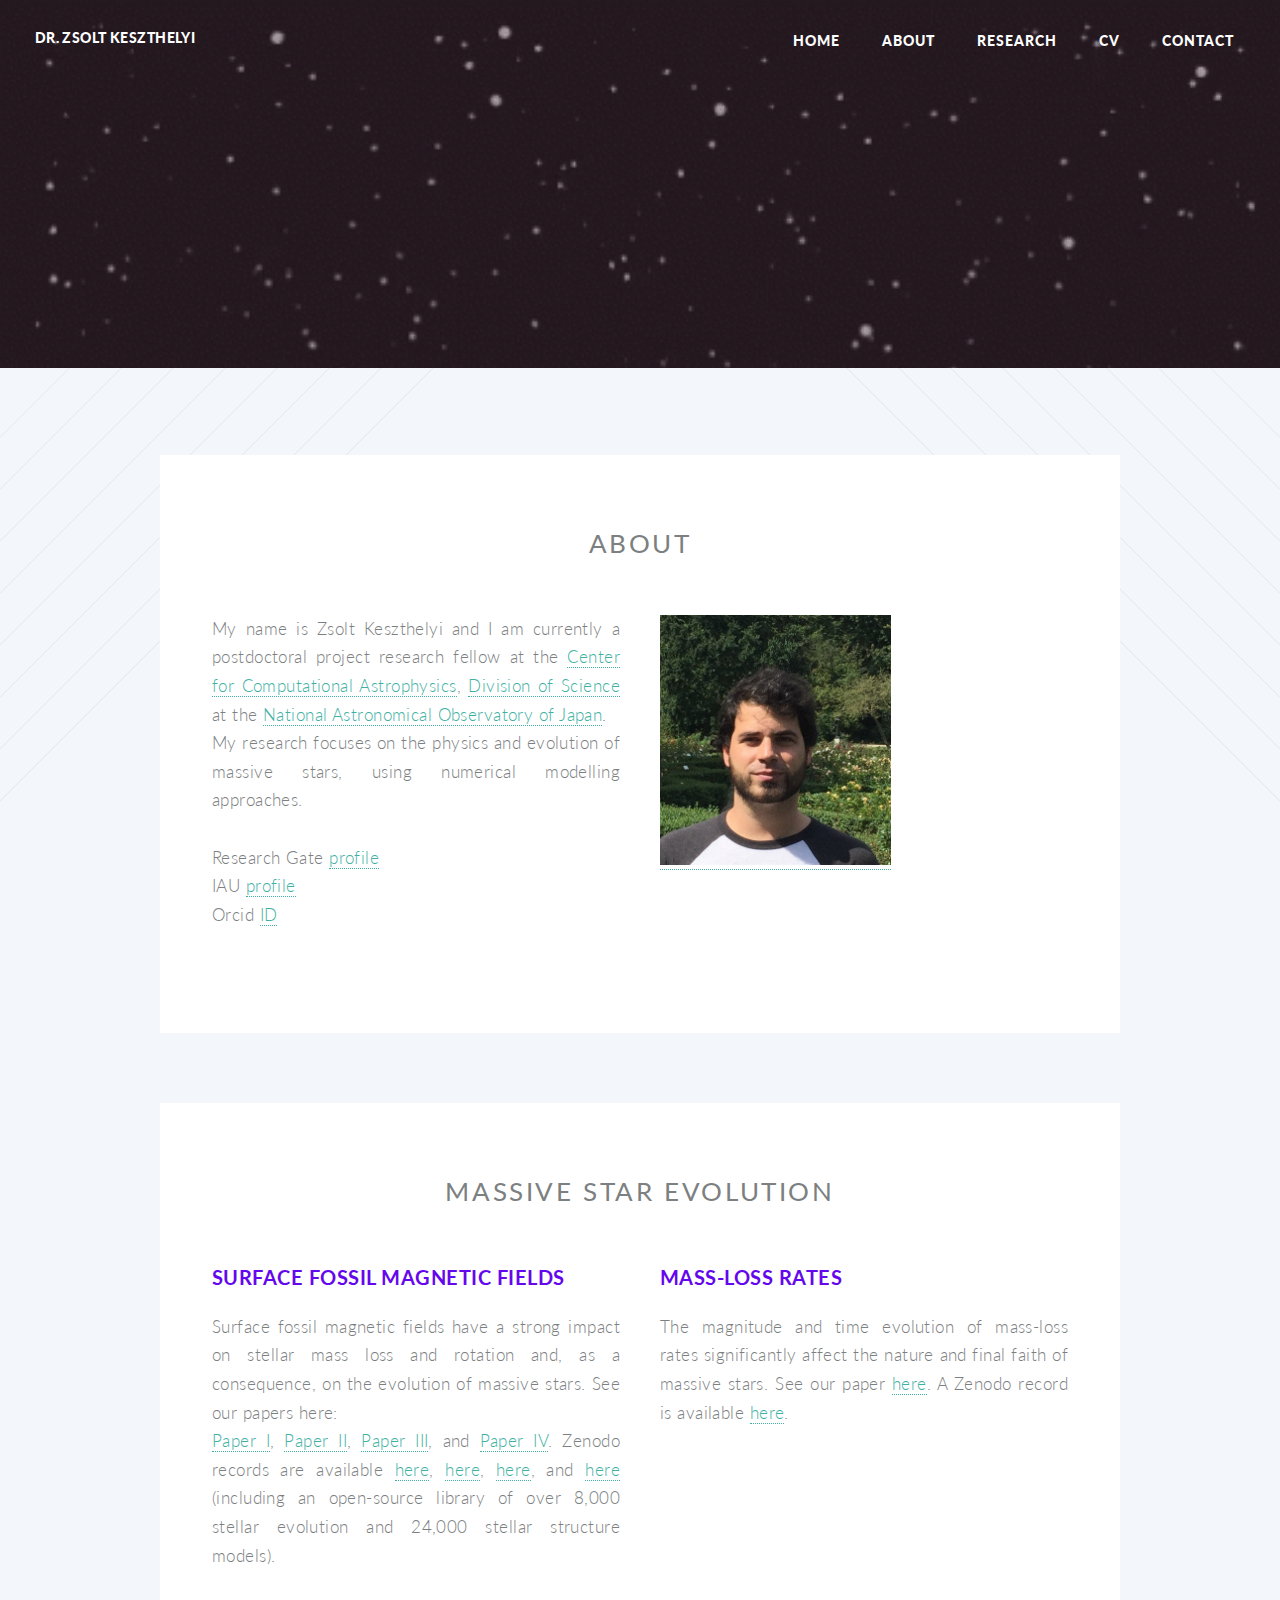
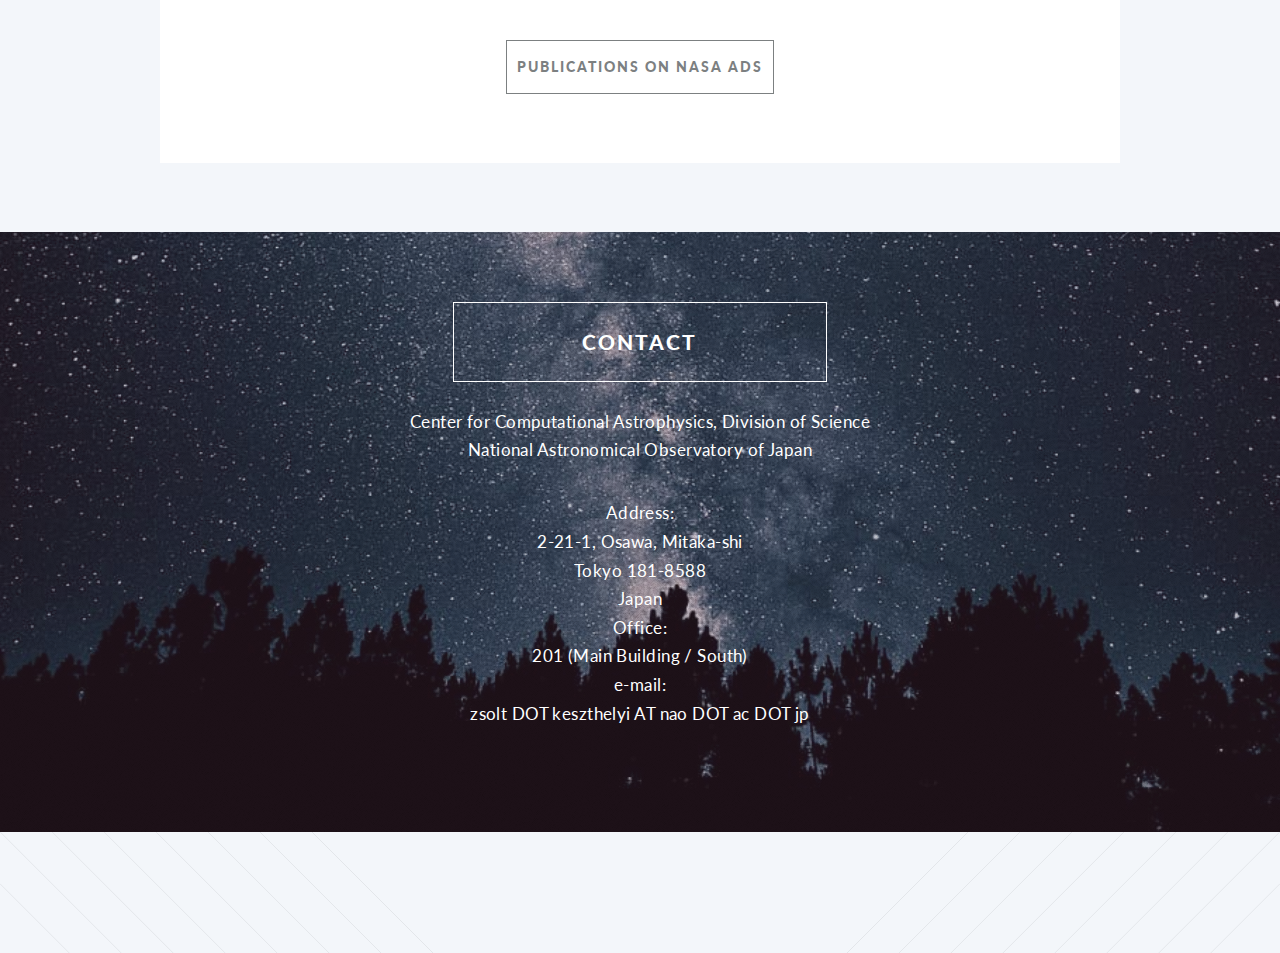
==== index.html @ 56a8e215 "lol" ====
<!DOCTYPE HTML>
<!--
	Twenty by HTML5 UP
	html5up.net | @ajlkn
	Free for personal and commercial use under the CCA 3.0 license (html5up.net/license)
-->
<html>
	<head>
		<title>Dr. Zsolt Keszthelyi</title>	
		<meta charset="utf-8" />
		<meta name="viewport" content="width=device-width, initial-scale=1, user-scalable=no" />
		<link rel="stylesheet" href="assets/css/main.css" />
		<noscript><link rel="stylesheet" href="assets/css/noscript.css" /></noscript>
	</head>
	<body class="index is-preload">
		<div id="page-wrapper">

			<!-- Header -->
				<header id="header" class="alt">
					<h1 id="logo">Dr. Zsolt Keszthelyi</h1>
					<nav id="nav">
						<ul>
							<li class="current"><a href="index.html">Home</a></li>							<li class="current"><a href="#About">About</a></li>
							<li class="current"><a href="#Research">Research</a></li>
							<li class="current"><a href="CV.html">CV</a></li>
							<li class="current"><a href="#Contact">Contact</a></li>
						</ul>
					</nav>
				</header>

			<!-- Banner -->
				<section id="banner">

					<!--
						".inner" is set up as an inline-block so it automatically expands
						in both directions to fit whatever's inside it. This means it won't
						automatically wrap lines, so be sure to use line breaks where
						appropriate (<br />).
					-->
					<div class="inner">

						<header>
							<h2>Dr. Zsolt Keszthelyi</h2>
						</header>
						<p><strong>astrophysicist</strong>
						<br/>
					    </p>
					</div>

				</section>
			            <!-- for jumping to About section -->
	                    <a id="About" ></a>

			<!-- Main -->
				<article id="main">


					<!-- News -->
					<!--	<section class="wrapper style3 container special">
							<header class="major">
								<!-- <h2><strong>News</strong></h2> -->
					<!--			<a target="_blank" ><img src="assets/css/images/news.gif" alt="news" height="150"/></a>
							</header>
						<div class="row">
								<div class="col-12 col-12-narrower">
									<section align="justify">
			             		<p style="color:darkblue"><strong>
	                            I am moving to Tokyo, Japan. My website will be updated later during the Fall. Thank you for visiting.  
						 		</strong></p>
									</section>

						</section> -->

					<!-- About -->
						<section class="wrapper style3 container special">
							<header class="major">
								<h2><strong>About</strong></h2>
							</header>
						<div class="row">
								<div class="col-6 col-12-narrower">
									<section align="justify">
			             		<p> 
						 		My name is Zsolt Keszthelyi and I am currently a postdoctoral project research fellow at the <a target="_blank" href="https://www.cfca.nao.ac.jp/">Center for Computational Astrophysics</a>, <a target="_blank" href="https://sci.nao.ac.jp/main/en/home">Division of Science</a> at the <a target="_blank" href="https://www.nao.ac.jp/en/">National Astronomical Observatory of Japan</a>.  
						 		<br>
						 		My research focuses on the physics and evolution of massive stars, using numerical modelling approaches. 
						 		<br>
						 		<br>
						 		Research Gate <a target="_blank" href="https://www.researchgate.net/profile/Zsolt-Keszthelyi">profile</a>
						 		<br>
						 		IAU <a target="_blank" href="https://iau.org/administration/membership/individual/19387/">profile</a>
						 		<br>
						 		Orcid <a target="_blank" href="https://orcid.org/0000-0001-9663-9068">ID</a>
						 		</p>
									</section>
								</div>
						<div class="row">
								<div class="col-6 col-12-narrower">
									<section>
										<a target="_blank" ><img src="assets/css/images/zk.jpg" alt="ZK" height="250"/></a>
									</section>
								</div>

			
						</section>

			            <!-- for jumping to About section -->
				    	<a id="Research"></a>
					<!-- Research -->
						<section class="wrapper style3 container special">

							<header class="major">
								<h2><strong>massive star evolution</strong></h2>
							</header>

							<div class="row">
								<div class="col-6 col-12-narrower">
									<section align="justify">
									<!--	<a target="_blank" href="https://ui.adsabs.harvard.edu/abs/2019MNRAS.485.5843K/abstract" class="image featured"><img src="assets/css/images/b1.jpg" alt="Surface fossil magnetic fields" height="250"/></a>
									-->	
										<a target="_blank" href="https://ui.adsabs.harvard.edu/abs/2022MNRAS.tmp.2418K/abstract"
										<header> <h3>Surface fossil magnetic fields</h3>
										</header></a>

										<p>Surface fossil magnetic fields have a strong impact on stellar mass loss and rotation and, as a consequence, on the evolution of massive stars. See our papers here: <br><a target="_blank" href="https://ui.adsabs.harvard.edu/abs/2019MNRAS.485.5843K/abstract">Paper I</a>, <a target="_blank" href="https://ui.adsabs.harvard.edu/abs/2020MNRAS.493..518K/abstract">Paper II</a>, <a target="_blank" href="https://ui.adsabs.harvard.edu/abs/2021MNRAS.504.2474K/abstract">Paper III</a>, and <a target="_blank" href="https://ui.adsabs.harvard.edu/abs/2022MNRAS.tmp.2418K/abstract">Paper IV</a>. Zenodo records are available <a target="_blank" href="https://zenodo.org/record/3250412#.Xg9_JBf0l24">here</a>,  <a target="_blank" href="https://zenodo.org/record/3734209#.YUXckhP7Tzc">here</a>, <a target="_blank" href="https://zenodo.org/record/4633408#.YUXckRP7Tzc">here</a>, and <a target="_blank" href="https://doi.org/10.5281/zenodo.7069766">here</a> (including an open-source library of over 8,000 stellar evolution and 24,000 stellar structure models).</p>

									</section>

								</div>
								<div class="col-6 col-12-narrower">

									<section align="justify">
									<!--	<a target="_blank" href="https://ui.adsabs.harvard.edu/abs/2017A%26A...598A...4K/abstract" class="image featured"><img src="assets/css/images/b2.jpeg" alt="Mass-loss rates" height="250"/></a> -->
										<a target="_blank" href="https://ui.adsabs.harvard.edu/abs/2017A%26A...598A...4K/abstract">
										<header> <h3>Mass-loss rates</h3>
										</header></a>
										<p>The magnitude and time evolution of mass-loss rates significantly affect the nature and final faith of massive stars. See our paper <a target="_blank" href="https://ui.adsabs.harvard.edu/abs/2017A%26A...598A...4K/abstract">here</a>. A Zenodo record is available <a target="_blank" href="https://zenodo.org/record/2595690#.Xg9_Mhf0l24">here</a>.</p>
									</section>

								</div>
							</div>


							<footer class="major">
								<ul class="buttons">
									<li><a  target="_blank" href="https://ui.adsabs.harvard.edu/search/q=%20author%3A%22keszthelyi%2C%20z%22&sort=date%20desc%2C%20bibcode%20desc&p_=0" class="button">Publications on NASA ADS</a></li>
								</ul>
							</footer>

						</section>

			<!-- CTA -->
				<section id="cta">
					<a id="Contact"></a>
					<header>					
						<h2><a class = "button" target="_blank" href="mailto:zsolt.keszthelyi@nao.ac.jp">Contact</a></h2>
						<p><b>Center for Computational Astrophysics, Division of Science
						<br/>
						National Astronomical Observatory of Japan
					</header>

						Address: 
						<br/>      2-21-1, Osawa, Mitaka-shi
 						<br/>      Tokyo 181-8588
						<br/>      Japan
						<br/>      Office: 
						<br/>      201 (Main Building / South)
						<br/>      e-mail: 
						<br/>      zsolt DOT keszthelyi AT nao DOT ac DOT jp
						<b></p>


				</section>

			<!-- Footer -->
			<!--	<footer id="footer">
				</footer> -->

		</div>

		<!-- Scripts -->
			<script src="assets/js/jquery.min.js"></script>
			<script src="assets/js/jquery.dropotron.min.js"></script>
			<script src="assets/js/jquery.scrolly.min.js"></script>
			<script src="assets/js/jquery.scrollex.min.js"></script>
			<script src="assets/js/browser.min.js"></script>
			<script src="assets/js/breakpoints.min.js"></script>
			<script src="assets/js/util.js"></script>
			<script src="assets/js/main.js"></script>

	</body>
</html>
---- assets/css/main.css ----
@import url("fontawesome-all.min.css");
@import url("https://fonts.googleapis.com/css?family=Lato:300,400,900");

/*
	Twenty by HTML5 UP
	html5up.net | @ajlkn
	Free for personal and commercial use under the CCA 3.0 license (html5up.net/license)
*/

html, body, div, span, applet, object,
iframe, h1, h2, h3, h4, h5, h6, p, blockquote,
pre, a, abbr, acronym, address, big, cite,
code, del, dfn, em, img, ins, kbd, q, s, samp,
small, strike, strong, sub, sup, tt, var, b,
u, i, center, dl, dt, dd, ol, ul, li, fieldset,
form, label, legend, table, caption, tbody,
tfoot, thead, tr, th, td, article, aside,
canvas, details, embed, figure, figcaption,
footer, header, hgroup, menu, nav, output, ruby,
section, summary, time, mark, audio, video {
	margin: 0;
	padding: 0;
	border: 0;
	font-size: 100%;
	font: inherit;
	vertical-align: baseline;}

article, aside, details, figcaption, figure,
footer, header, hgroup, menu, nav, section {
	display: block;}

body {
	line-height: 1;
}

ol, ul {
	list-style: none;
}

blockquote, q {
	quotes: none;
}

	blockquote:before, blockquote:after, q:before, q:after {
		content: '';
		content: none;
	}

table {
	border-collapse: collapse;
	border-spacing: 0;
}

body {
	-webkit-text-size-adjust: none;
}

mark {
	background-color: transparent;
	color: inherit;
}

input::-moz-focus-inner {
	border: 0;
	padding: 0;
}

input, select, textarea {
	-moz-appearance: none;
	-webkit-appearance: none;
	-ms-appearance: none;
	appearance: none;
}

/* Basic */

	html {
		box-sizing: border-box;
	}

	*, *:before, *:after {
		box-sizing: inherit;
	}

	body {
		background: #f3f6fa;
	}

		body.is-preload *, body.is-preload *:before, body.is-preload *:after {
			-moz-animation: none !important;
			-webkit-animation: none !important;
			-ms-animation: none !important;
			animation: none !important;
			-moz-transition: none !important;
			-webkit-transition: none !important;
			-ms-transition: none !important;
			transition: none !important;
		}

	body, input, select, textarea {
		color: #7c8081;
		font-family: 'Lato', sans-serif;
		font-size: 15pt;
		font-weight: 300;
		letter-spacing: 0.025em;
		line-height: 1.75em;
	}

	a {
		-moz-transition: color 0.2s ease-in-out, border-color 0.2s ease-in-out, background-color 0.2s ease-in-out;
		-webkit-transition: color 0.2s ease-in-out, border-color 0.2s ease-in-out, background-color 0.2s ease-in-out;
		-ms-transition: color 0.2s ease-in-out, border-color 0.2s ease-in-out, background-color 0.2s ease-in-out;
		transition: color 0.2s ease-in-out, border-color 0.2s ease-in-out, background-color 0.2s ease-in-out;
		color: #3fb1a3;
		text-decoration: none;
		border-bottom: dotted 1px;
	}

		a:hover {
			border-bottom-color: transparent;
		}

	strong, b {
		font-weight: 400;
	}

	p, ul, ol, dl, table, blockquote {
		margin: 0 0 2em 0;
	}

	h1, h2, h3, h4, h5, h6 {
		color: inherit;
		font-weight: 300;
		line-height: 1.75em;
		margin-bottom: 1em;
		text-transform: uppercase;
	}

		h1 a, h2 a, h3 a, h4 a, h5 a, h6 a {
			color: inherit;
			text-decoration: none;
			border: 0;
		}

	h2 {
		font-size: 1.5em;
		letter-spacing: 0.1em;
	}

	h3 {
		font-size: 1.15em;
		color: #6507ED;
		font-weight: bold;
		letter-spacing: 0.025em;
	}

	sub {
		font-size: 0.8em;
		position: relative;
		top: 0.5em;
	}

	sup {
		font-size: 0.8em;
		position: relative;
		top: -0.5em;
	}

	hr {
		border-top: solid 1px rgba(124, 128, 129, 0.2);
		border: 0;
		margin-bottom: 1.5em;
	}

	blockquote {
		border-left: solid 0.5em rgba(124, 128, 129, 0.2);
		font-style: italic;
		padding: 1em 0 1em 2em;
	}

/* Container */

	.container {
		margin: 0 auto;
		max-width: 100%;
		width: 1400px;
	}

		.container.medium {
			width: 1050px;
		}

		@media screen and (max-width: 1680px) {

			.container {
				width: 1200px;
			}

				.container.medium {
					width: 900px;
				}

		}

		@media screen and (max-width: 1280px) {

			.container {
				width: 960px;
			}

				.container.medium {
					width: 735px;
				}

		}

		@media screen and (max-width: 980px) {

			.container {
				width: 95%;
			}

				.container.medium {
					width: 71.25%;
				}

		}

		@media screen and (max-width: 840px) {

			.container {
				width: 95%;
			}

				.container.medium {
					width: 95%;
				}

		}

		@media screen and (max-width: 736px) {

			.container {
				width: 100%;
			}

				.container.medium {
					width: 100%;
				}

		}

/* Row */

	.row {
		display: flex;
		flex-wrap: wrap;
		box-sizing: border-box;
		align-items: stretch;
	}

		.row > * {
			box-sizing: border-box;
		}

		.row.gtr-uniform > * > :last-child {
			margin-bottom: 0;
		}

		.row.aln-left {
			justify-content: flex-start;
		}

		.row.aln-center {
			justify-content: center;
		}

		.row.aln-right {
			justify-content: flex-end;
		}

		.row.aln-top {
			align-items: flex-start;
		}

		.row.aln-middle {
			align-items: center;
		}

		.row.aln-bottom {
			align-items: flex-end;
		}

		.row > .imp {
			order: -1;
		}

		.row > .col-1 {
			width: 8.33333%;
		}

		.row > .off-1 {
			margin-left: 8.33333%;
		}

		.row > .col-2 {
			width: 16.66667%;
		}

		.row > .off-2 {
			margin-left: 16.66667%;
		}

		.row > .col-3 {
			width: 25%;
		}

		.row > .off-3 {
			margin-left: 25%;
		}

		.row > .col-4 {
			width: 33.33333%;
		}

		.row > .off-4 {
			margin-left: 33.33333%;
		}

		.row > .col-5 {
			width: 41.66667%;
		}

		.row > .off-5 {
			margin-left: 41.66667%;
		}

		.row > .col-6 {
			width: 50%;
		}

		.row > .off-6 {
			margin-left: 50%;
		}

		.row > .col-7 {
			width: 58.33333%;
		}

		.row > .off-7 {
			margin-left: 58.33333%;
		}

		.row > .col-8 {
			width: 66.66667%;
		}

		.row > .off-8 {
			margin-left: 66.66667%;
		}

		.row > .col-9 {
			width: 75%;
		}

		.row > .off-9 {
			margin-left: 75%;
		}

		.row > .col-10 {
			width: 83.33333%;
		}

		.row > .off-10 {
			margin-left: 83.33333%;
		}

		.row > .col-11 {
			width: 91.66667%;
		}

		.row > .off-11 {
			margin-left: 91.66667%;
		}

		.row > .col-12 {
			width: 100%;
		}

		.row > .off-12 {
			margin-left: 100%;
		}

		.row.gtr-0 {
			margin-top: 0px;
			margin-left: 0px;
		}

			.row.gtr-0 > * {
				padding: 0px 0 0 0px;
			}

			.row.gtr-0.gtr-uniform {
				margin-top: 0px;
			}

				.row.gtr-0.gtr-uniform > * {
					padding-top: 0px;
				}

		.row.gtr-25 {
			margin-top: -12.5px;
			margin-left: -12.5px;
		}

			.row.gtr-25 > * {
				padding: 12.5px 0 0 12.5px;
			}

			.row.gtr-25.gtr-uniform {
				margin-top: -12.5px;
			}

				.row.gtr-25.gtr-uniform > * {
					padding-top: 12.5px;
				}

		.row.gtr-50 {
			margin-top: -25px;
			margin-left: -25px;
		}

			.row.gtr-50 > * {
				padding: 25px 0 0 25px;
			}

			.row.gtr-50.gtr-uniform {
				margin-top: -25px;
			}

				.row.gtr-50.gtr-uniform > * {
					padding-top: 25px;
				}

		.row {
			margin-top: -50px;
			margin-left: -50px;
		}

			.row > * {
				padding: 50px 0 0 50px;
			}

			.row.gtr-uniform {
				margin-top: -50px;
			}

				.row.gtr-uniform > * {
					padding-top: 50px;
				}

		.row.gtr-150 {
			margin-top: -75px;
			margin-left: -75px;
		}

			.row.gtr-150 > * {
				padding: 75px 0 0 75px;
			}

			.row.gtr-150.gtr-uniform {
				margin-top: -75px;
			}

				.row.gtr-150.gtr-uniform > * {
					padding-top: 75px;
				}

		.row.gtr-200 {
			margin-top: -100px;
			margin-left: -100px;
		}

			.row.gtr-200 > * {
				padding: 100px 0 0 100px;
			}

			.row.gtr-200.gtr-uniform {
				margin-top: -100px;
			}

				.row.gtr-200.gtr-uniform > * {
					padding-top: 100px;
				}

		@media screen and (max-width: 1680px) {

			.row {
				display: flex;
				flex-wrap: wrap;
				box-sizing: border-box;
				align-items: stretch;
			}

				.row > * {
					box-sizing: border-box;
				}

				.row.gtr-uniform > * > :last-child {
					margin-bottom: 0;
				}

				.row.aln-left {
					justify-content: flex-start;
				}

				.row.aln-center {
					justify-content: center;
				}

				.row.aln-right {
					justify-content: flex-end;
				}

				.row.aln-top {
					align-items: flex-start;
				}

				.row.aln-middle {
					align-items: center;
				}

				.row.aln-bottom {
					align-items: flex-end;
				}

				.row > .imp-wide {
					order: -1;
				}

				.row > .col-1-wide {
					width: 8.33333%;
				}

				.row > .off-1-wide {
					margin-left: 8.33333%;
				}

				.row > .col-2-wide {
					width: 16.66667%;
				}

				.row > .off-2-wide {
					margin-left: 16.66667%;
				}

				.row > .col-3-wide {
					width: 25%;
				}

				.row > .off-3-wide {
					margin-left: 25%;
				}

				.row > .col-4-wide {
					width: 33.33333%;
				}

				.row > .off-4-wide {
					margin-left: 33.33333%;
				}

				.row > .col-5-wide {
					width: 41.66667%;
				}

				.row > .off-5-wide {
					margin-left: 41.66667%;
				}

				.row > .col-6-wide {
					width: 50%;
				}

				.row > .off-6-wide {
					margin-left: 50%;
				}

				.row > .col-7-wide {
					width: 58.33333%;
				}

				.row > .off-7-wide {
					margin-left: 58.33333%;
				}

				.row > .col-8-wide {
					width: 66.66667%;
				}

				.row > .off-8-wide {
					margin-left: 66.66667%;
				}

				.row > .col-9-wide {
					width: 75%;
				}

				.row > .off-9-wide {
					margin-left: 75%;
				}

				.row > .col-10-wide {
					width: 83.33333%;
				}

				.row > .off-10-wide {
					margin-left: 83.33333%;
				}

				.row > .col-11-wide {
					width: 91.66667%;
				}

				.row > .off-11-wide {
					margin-left: 91.66667%;
				}

				.row > .col-12-wide {
					width: 100%;
				}

				.row > .off-12-wide {
					margin-left: 100%;
				}

				.row.gtr-0 {
					margin-top: 0px;
					margin-left: 0px;
				}

					.row.gtr-0 > * {
						padding: 0px 0 0 0px;
					}

					.row.gtr-0.gtr-uniform {
						margin-top: 0px;
					}

						.row.gtr-0.gtr-uniform > * {
							padding-top: 0px;
						}

				.row.gtr-25 {
					margin-top: -10px;
					margin-left: -10px;
				}

					.row.gtr-25 > * {
						padding: 10px 0 0 10px;
					}

					.row.gtr-25.gtr-uniform {
						margin-top: -10px;
					}

						.row.gtr-25.gtr-uniform > * {
							padding-top: 10px;
						}

				.row.gtr-50 {
					margin-top: -20px;
					margin-left: -20px;
				}

					.row.gtr-50 > * {
						padding: 20px 0 0 20px;
					}

					.row.gtr-50.gtr-uniform {
						margin-top: -20px;
					}

						.row.gtr-50.gtr-uniform > * {
							padding-top: 20px;
						}

				.row {
					margin-top: -40px;
					margin-left: -40px;
				}

					.row > * {
						padding: 40px 0 0 40px;
					}

					.row.gtr-uniform {
						margin-top: -40px;
					}

						.row.gtr-uniform > * {
							padding-top: 40px;
						}

				.row.gtr-150 {
					margin-top: -60px;
					margin-left: -60px;
				}

					.row.gtr-150 > * {
						padding: 60px 0 0 60px;
					}

					.row.gtr-150.gtr-uniform {
						margin-top: -60px;
					}

						.row.gtr-150.gtr-uniform > * {
							padding-top: 60px;
						}

				.row.gtr-200 {
					margin-top: -80px;
					margin-left: -80px;
				}

					.row.gtr-200 > * {
						padding: 80px 0 0 80px;
					}

					.row.gtr-200.gtr-uniform {
						margin-top: -80px;
					}

						.row.gtr-200.gtr-uniform > * {
							padding-top: 80px;
						}

		}

		@media screen and (max-width: 1280px) {

			.row {
				display: flex;
				flex-wrap: wrap;
				box-sizing: border-box;
				align-items: stretch;
			}

				.row > * {
					box-sizing: border-box;
				}

				.row.gtr-uniform > * > :last-child {
					margin-bottom: 0;
				}

				.row.aln-left {
					justify-content: flex-start;
				}

				.row.aln-center {
					justify-content: center;
				}

				.row.aln-right {
					justify-content: flex-end;
				}

				.row.aln-top {
					align-items: flex-start;
				}

				.row.aln-middle {
					align-items: center;
				}

				.row.aln-bottom {
					align-items: flex-end;
				}

				.row > .imp-normal {
					order: -1;
				}

				.row > .col-1-normal {
					width: 8.33333%;
				}

				.row > .off-1-normal {
					margin-left: 8.33333%;
				}

				.row > .col-2-normal {
					width: 16.66667%;
				}

				.row > .off-2-normal {
					margin-left: 16.66667%;
				}

				.row > .col-3-normal {
					width: 25%;
				}

				.row > .off-3-normal {
					margin-left: 25%;
				}

				.row > .col-4-normal {
					width: 33.33333%;
				}

				.row > .off-4-normal {
					margin-left: 33.33333%;
				}

				.row > .col-5-normal {
					width: 41.66667%;
				}

				.row > .off-5-normal {
					margin-left: 41.66667%;
				}

				.row > .col-6-normal {
					width: 50%;
				}

				.row > .off-6-normal {
					margin-left: 50%;
				}

				.row > .col-7-normal {
					width: 58.33333%;
				}

				.row > .off-7-normal {
					margin-left: 58.33333%;
				}

				.row > .col-8-normal {
					width: 66.66667%;
				}

				.row > .off-8-normal {
					margin-left: 66.66667%;
				}

				.row > .col-9-normal {
					width: 75%;
				}

				.row > .off-9-normal {
					margin-left: 75%;
				}

				.row > .col-10-normal {
					width: 83.33333%;
				}

				.row > .off-10-normal {
					margin-left: 83.33333%;
				}

				.row > .col-11-normal {
					width: 91.66667%;
				}

				.row > .off-11-normal {
					margin-left: 91.66667%;
				}

				.row > .col-12-normal {
					width: 100%;
				}

				.row > .off-12-normal {
					margin-left: 100%;
				}

				.row.gtr-0 {
					margin-top: 0px;
					margin-left: 0px;
				}

					.row.gtr-0 > * {
						padding: 0px 0 0 0px;
					}

					.row.gtr-0.gtr-uniform {
						margin-top: 0px;
					}

						.row.gtr-0.gtr-uniform > * {
							padding-top: 0px;
						}

				.row.gtr-25 {
					margin-top: -10px;
					margin-left: -10px;
				}

					.row.gtr-25 > * {
						padding: 10px 0 0 10px;
					}

					.row.gtr-25.gtr-uniform {
						margin-top: -10px;
					}

						.row.gtr-25.gtr-uniform > * {
							padding-top: 10px;
						}

				.row.gtr-50 {
					margin-top: -20px;
					margin-left: -20px;
				}

					.row.gtr-50 > * {
						padding: 20px 0 0 20px;
					}

					.row.gtr-50.gtr-uniform {
						margin-top: -20px;
					}

						.row.gtr-50.gtr-uniform > * {
							padding-top: 20px;
						}

				.row {
					margin-top: -40px;
					margin-left: -40px;
				}

					.row > * {
						padding: 40px 0 0 40px;
					}

					.row.gtr-uniform {
						margin-top: -40px;
					}

						.row.gtr-uniform > * {
							padding-top: 40px;
						}

				.row.gtr-150 {
					margin-top: -60px;
					margin-left: -60px;
				}

					.row.gtr-150 > * {
						padding: 60px 0 0 60px;
					}

					.row.gtr-150.gtr-uniform {
						margin-top: -60px;
					}

						.row.gtr-150.gtr-uniform > * {
							padding-top: 60px;
						}

				.row.gtr-200 {
					margin-top: -80px;
					margin-left: -80px;
				}

					.row.gtr-200 > * {
						padding: 80px 0 0 80px;
					}

					.row.gtr-200.gtr-uniform {
						margin-top: -80px;
					}

						.row.gtr-200.gtr-uniform > * {
							padding-top: 80px;
						}

		}

		@media screen and (max-width: 980px) {

			.row {
				display: flex;
				flex-wrap: wrap;
				box-sizing: border-box;
				align-items: stretch;
			}

				.row > * {
					box-sizing: border-box;
				}

				.row.gtr-uniform > * > :last-child {
					margin-bottom: 0;
				}

				.row.aln-left {
					justify-content: flex-start;
				}

				.row.aln-center {
					justify-content: center;
				}

				.row.aln-right {
					justify-content: flex-end;
				}

				.row.aln-top {
					align-items: flex-start;
				}

				.row.aln-middle {
					align-items: center;
				}

				.row.aln-bottom {
					align-items: flex-end;
				}

				.row > .imp-narrow {
					order: -1;
				}

				.row > .col-1-narrow {
					width: 8.33333%;
				}

				.row > .off-1-narrow {
					margin-left: 8.33333%;
				}

				.row > .col-2-narrow {
					width: 16.66667%;
				}

				.row > .off-2-narrow {
					margin-left: 16.66667%;
				}

				.row > .col-3-narrow {
					width: 25%;
				}

				.row > .off-3-narrow {
					margin-left: 25%;
				}

				.row > .col-4-narrow {
					width: 33.33333%;
				}

				.row > .off-4-narrow {
					margin-left: 33.33333%;
				}

				.row > .col-5-narrow {
					width: 41.66667%;
				}

				.row > .off-5-narrow {
					margin-left: 41.66667%;
				}

				.row > .col-6-narrow {
					width: 50%;
				}

				.row > .off-6-narrow {
					margin-left: 50%;
				}

				.row > .col-7-narrow {
					width: 58.33333%;
				}

				.row > .off-7-narrow {
					margin-left: 58.33333%;
				}

				.row > .col-8-narrow {
					width: 66.66667%;
				}

				.row > .off-8-narrow {
					margin-left: 66.66667%;
				}

				.row > .col-9-narrow {
					width: 75%;
				}

				.row > .off-9-narrow {
					margin-left: 75%;
				}

				.row > .col-10-narrow {
					width: 83.33333%;
				}

				.row > .off-10-narrow {
					margin-left: 83.33333%;
				}

				.row > .col-11-narrow {
					width: 91.66667%;
				}

				.row > .off-11-narrow {
					margin-left: 91.66667%;
				}

				.row > .col-12-narrow {
					width: 100%;
				}

				.row > .off-12-narrow {
					margin-left: 100%;
				}

				.row.gtr-0 {
					margin-top: 0px;
					margin-left: 0px;
				}

					.row.gtr-0 > * {
						padding: 0px 0 0 0px;
					}

					.row.gtr-0.gtr-uniform {
						margin-top: 0px;
					}

						.row.gtr-0.gtr-uniform > * {
							padding-top: 0px;
						}

				.row.gtr-25 {
					margin-top: -7.5px;
					margin-left: -7.5px;
				}

					.row.gtr-25 > * {
						padding: 7.5px 0 0 7.5px;
					}

					.row.gtr-25.gtr-uniform {
						margin-top: -7.5px;
					}

						.row.gtr-25.gtr-uniform > * {
							padding-top: 7.5px;
						}

				.row.gtr-50 {
					margin-top: -15px;
					margin-left: -15px;
				}

					.row.gtr-50 > * {
						padding: 15px 0 0 15px;
					}

					.row.gtr-50.gtr-uniform {
						margin-top: -15px;
					}

						.row.gtr-50.gtr-uniform > * {
							padding-top: 15px;
						}

				.row {
					margin-top: -30px;
					margin-left: -30px;
				}

					.row > * {
						padding: 30px 0 0 30px;
					}

					.row.gtr-uniform {
						margin-top: -30px;
					}

						.row.gtr-uniform > * {
							padding-top: 30px;
						}

				.row.gtr-150 {
					margin-top: -45px;
					margin-left: -45px;
				}

					.row.gtr-150 > * {
						padding: 45px 0 0 45px;
					}

					.row.gtr-150.gtr-uniform {
						margin-top: -45px;
					}

						.row.gtr-150.gtr-uniform > * {
							padding-top: 45px;
						}

				.row.gtr-200 {
					margin-top: -60px;
					margin-left: -60px;
				}

					.row.gtr-200 > * {
						padding: 60px 0 0 60px;
					}

					.row.gtr-200.gtr-uniform {
						margin-top: -60px;
					}

						.row.gtr-200.gtr-uniform > * {
							padding-top: 60px;
						}

		}

		@media screen and (max-width: 840px) {

			.row {
				display: flex;
				flex-wrap: wrap;
				box-sizing: border-box;
				align-items: stretch;
			}

				.row > * {
					box-sizing: border-box;
				}

				.row.gtr-uniform > * > :last-child {
					margin-bottom: 0;
				}

				.row.aln-left {
					justify-content: flex-start;
				}

				.row.aln-center {
					justify-content: center;
				}

				.row.aln-right {
					justify-content: flex-end;
				}

				.row.aln-top {
					align-items: flex-start;
				}

				.row.aln-middle {
					align-items: center;
				}

				.row.aln-bottom {
					align-items: flex-end;
				}

				.row > .imp-narrower {
					order: -1;
				}

				.row > .col-1-narrower {
					width: 8.33333%;
				}

				.row > .off-1-narrower {
					margin-left: 8.33333%;
				}

				.row > .col-2-narrower {
					width: 16.66667%;
				}

				.row > .off-2-narrower {
					margin-left: 16.66667%;
				}

				.row > .col-3-narrower {
					width: 25%;
				}

				.row > .off-3-narrower {
					margin-left: 25%;
				}

				.row > .col-4-narrower {
					width: 33.33333%;
				}

				.row > .off-4-narrower {
					margin-left: 33.33333%;
				}

				.row > .col-5-narrower {
					width: 41.66667%;
				}

				.row > .off-5-narrower {
					margin-left: 41.66667%;
				}

				.row > .col-6-narrower {
					width: 50%;
				}

				.row > .off-6-narrower {
					margin-left: 50%;
				}

				.row > .col-7-narrower {
					width: 58.33333%;
				}

				.row > .off-7-narrower {
					margin-left: 58.33333%;
				}

				.row > .col-8-narrower {
					width: 66.66667%;
				}

				.row > .off-8-narrower {
					margin-left: 66.66667%;
				}

				.row > .col-9-narrower {
					width: 75%;
				}

				.row > .off-9-narrower {
					margin-left: 75%;
				}

				.row > .col-10-narrower {
					width: 83.33333%;
				}

				.row > .off-10-narrower {
					margin-left: 83.33333%;
				}

				.row > .col-11-narrower {
					width: 91.66667%;
				}

				.row > .off-11-narrower {
					margin-left: 91.66667%;
				}

				.row > .col-12-narrower {
					width: 100%;
				}

				.row > .off-12-narrower {
					margin-left: 100%;
				}

				.row.gtr-0 {
					margin-top: 0px;
					margin-left: 0px;
				}

					.row.gtr-0 > * {
						padding: 0px 0 0 0px;
					}

					.row.gtr-0.gtr-uniform {
						margin-top: 0px;
					}

						.row.gtr-0.gtr-uniform > * {
							padding-top: 0px;
						}

				.row.gtr-25 {
					margin-top: -7.5px;
					margin-left: -7.5px;
				}

					.row.gtr-25 > * {
						padding: 7.5px 0 0 7.5px;
					}

					.row.gtr-25.gtr-uniform {
						margin-top: -7.5px;
					}

						.row.gtr-25.gtr-uniform > * {
							padding-top: 7.5px;
						}

				.row.gtr-50 {
					margin-top: -15px;
					margin-left: -15px;
				}

					.row.gtr-50 > * {
						padding: 15px 0 0 15px;
					}

					.row.gtr-50.gtr-uniform {
						margin-top: -15px;
					}

						.row.gtr-50.gtr-uniform > * {
							padding-top: 15px;
						}

				.row {
					margin-top: -30px;
					margin-left: -30px;
				}

					.row > * {
						padding: 30px 0 0 30px;
					}

					.row.gtr-uniform {
						margin-top: -30px;
					}

						.row.gtr-uniform > * {
							padding-top: 30px;
						}

				.row.gtr-150 {
					margin-top: -45px;
					margin-left: -45px;
				}

					.row.gtr-150 > * {
						padding: 45px 0 0 45px;
					}

					.row.gtr-150.gtr-uniform {
						margin-top: -45px;
					}

						.row.gtr-150.gtr-uniform > * {
							padding-top: 45px;
						}

				.row.gtr-200 {
					margin-top: -60px;
					margin-left: -60px;
				}

					.row.gtr-200 > * {
						padding: 60px 0 0 60px;
					}

					.row.gtr-200.gtr-uniform {
						margin-top: -60px;
					}

						.row.gtr-200.gtr-uniform > * {
							padding-top: 60px;
						}

		}

		@media screen and (max-width: 736px) {

			.row {
				display: flex;
				flex-wrap: wrap;
				box-sizing: border-box;
				align-items: stretch;
			}

				.row > * {
					box-sizing: border-box;
				}

				.row.gtr-uniform > * > :last-child {
					margin-bottom: 0;
				}

				.row.aln-left {
					justify-content: flex-start;
				}

				.row.aln-center {
					justify-content: center;
				}

				.row.aln-right {
					justify-content: flex-end;
				}

				.row.aln-top {
					align-items: flex-start;
				}

				.row.aln-middle {
					align-items: center;
				}

				.row.aln-bottom {
					align-items: flex-end;
				}

				.row > .imp-mobile {
					order: -1;
				}

				.row > .col-1-mobile {
					width: 8.33333%;
				}

				.row > .off-1-mobile {
					margin-left: 8.33333%;
				}

				.row > .col-2-mobile {
					width: 16.66667%;
				}

				.row > .off-2-mobile {
					margin-left: 16.66667%;
				}

				.row > .col-3-mobile {
					width: 25%;
				}

				.row > .off-3-mobile {
					margin-left: 25%;
				}

				.row > .col-4-mobile {
					width: 33.33333%;
				}

				.row > .off-4-mobile {
					margin-left: 33.33333%;
				}

				.row > .col-5-mobile {
					width: 41.66667%;
				}

				.row > .off-5-mobile {
					margin-left: 41.66667%;
				}

				.row > .col-6-mobile {
					width: 50%;
				}

				.row > .off-6-mobile {
					margin-left: 50%;
				}

				.row > .col-7-mobile {
					width: 58.33333%;
				}

				.row > .off-7-mobile {
					margin-left: 58.33333%;
				}

				.row > .col-8-mobile {
					width: 66.66667%;
				}

				.row > .off-8-mobile {
					margin-left: 66.66667%;
				}

				.row > .col-9-mobile {
					width: 75%;
				}

				.row > .off-9-mobile {
					margin-left: 75%;
				}

				.row > .col-10-mobile {
					width: 83.33333%;
				}

				.row > .off-10-mobile {
					margin-left: 83.33333%;
				}

				.row > .col-11-mobile {
					width: 91.66667%;
				}

				.row > .off-11-mobile {
					margin-left: 91.66667%;
				}

				.row > .col-12-mobile {
					width: 100%;
				}

				.row > .off-12-mobile {
					margin-left: 100%;
				}

				.row.gtr-0 {
					margin-top: 0px;
					margin-left: 0px;
				}

					.row.gtr-0 > * {
						padding: 0px 0 0 0px;
					}

					.row.gtr-0.gtr-uniform {
						margin-top: 0px;
					}

						.row.gtr-0.gtr-uniform > * {
							padding-top: 0px;
						}

				.row.gtr-25 {
					margin-top: -7.5px;
					margin-left: -7.5px;
				}

					.row.gtr-25 > * {
						padding: 7.5px 0 0 7.5px;
					}

					.row.gtr-25.gtr-uniform {
						margin-top: -7.5px;
					}

						.row.gtr-25.gtr-uniform > * {
							padding-top: 7.5px;
						}

				.row.gtr-50 {
					margin-top: -15px;
					margin-left: -15px;
				}

					.row.gtr-50 > * {
						padding: 15px 0 0 15px;
					}

					.row.gtr-50.gtr-uniform {
						margin-top: -15px;
					}

						.row.gtr-50.gtr-uniform > * {
							padding-top: 15px;
						}

				.row {
					margin-top: -30px;
					margin-left: -30px;
				}

					.row > * {
						padding: 30px 0 0 30px;
					}

					.row.gtr-uniform {
						margin-top: -30px;
					}

						.row.gtr-uniform > * {
							padding-top: 30px;
						}

				.row.gtr-150 {
					margin-top: -45px;
					margin-left: -45px;
				}

					.row.gtr-150 > * {
						padding: 45px 0 0 45px;
					}

					.row.gtr-150.gtr-uniform {
						margin-top: -45px;
					}

						.row.gtr-150.gtr-uniform > * {
							padding-top: 45px;
						}

				.row.gtr-200 {
					margin-top: -60px;
					margin-left: -60px;
				}

					.row.gtr-200 > * {
						padding: 60px 0 0 60px;
					}

					.row.gtr-200.gtr-uniform {
						margin-top: -60px;
					}

						.row.gtr-200.gtr-uniform > * {
							padding-top: 60px;
						}

		}

/* Section/Article */

	section.special, article.special {
		text-align: center;
	}

	header.major {
		padding-bottom: 2em;
	}

	header.special {
		margin-bottom: 5em;
		padding-top: 7em;
		position: relative;
		text-align: center;
	}

		header.special:before, header.special:after {
			border-bottom: solid 1.5px;
			border-top: solid 1.5px;
			content: '';
			height: 7px;
			opacity: 0.1;
			position: absolute;
			top: 1.75em;
			width: 43%;
		}

		header.special:before {
			left: 0;
		}

		header.special:after {
			right: 0;
		}

		header.special h2 {
			margin-bottom: 0;
		}

		header.special h2 + p {
			margin-bottom: 0;
			padding-top: 1.5em;
		}

		header.special .icon {
			cursor: default;
			height: 7em;
			left: 0;
			position: absolute;
			text-align: center;
			top: 1em;
			width: 100%;
		}

			header.special .icon:before {
				font-size: 3.5em;
				opacity: 0.35;
			}

	footer > :last-child {
		margin-bottom: 0;
	}

	footer.major {
		padding-top: 3em;
	}

/* Form */

	input[type="text"],
	input[type="password"],
	input[type="email"],
	textarea {
		-moz-transition: background-color 0.2s ease-in-out, border-color 0.2s ease-in-out;
		-webkit-transition: background-color 0.2s ease-in-out, border-color 0.2s ease-in-out;
		-ms-transition: background-color 0.2s ease-in-out, border-color 0.2s ease-in-out;
		transition: background-color 0.2s ease-in-out, border-color 0.2s ease-in-out;
		-moz-appearance: none;
		-webkit-appearance: none;
		-ms-appearance: none;
		appearance: none;
		background: none;
		border: solid 1px rgba(124, 128, 129, 0.2);
		border-radius: 0;
		color: inherit;
		display: block;
		padding: 0.75em;
		text-decoration: none;
		width: 100%;
		outline: 0;
	}

		input[type="text"]:focus,
		input[type="password"]:focus,
		input[type="email"]:focus,
		textarea:focus {
			border-color: #83d3c9;
		}

	input[type="text"],
	input[type="password"],
	input[type="email"] {
		line-height: 1em;
	}

	::-webkit-input-placeholder {
		color: inherit;
		opacity: 0.5;
		position: relative;
		top: 3px;
	}

	:-moz-placeholder {
		color: inherit;
		opacity: 0.5;
	}

	::-moz-placeholder {
		color: inherit;
		opacity: 0.5;
	}

	:-ms-input-placeholder {
		color: inherit;
		opacity: 0.5;
	}

/* Image */

	.image {
		border: 0;
		position: relative;
	}

		.image:before {
			background: url("images/overlay.png");
			content: '';
			height: 100%;
			left: 0;
			position: absolute;
			top: 0;
			width: 100%;
		}

		.image.fit {
			display: block;
		}

			.image.fit img {
				display: block;
				width: 100%;
			}

		.image.featured {
			display: block;
			margin: 0 0 2em 0;
		}

			.image.featured img {
				display: block;
				width: 100%;
			}

/* Icon */

	.icon {
		text-decoration: none;
		position: relative;
	}

		.icon:before {
			-moz-osx-font-smoothing: grayscale;
			-webkit-font-smoothing: antialiased;
			display: inline-block;
			font-style: normal;
			font-variant: normal;
			text-rendering: auto;
			line-height: 1;
			text-transform: none !important;
			font-family: 'Font Awesome 5 Free';
			font-weight: 400;
		}

		.icon.solid:before {
			font-weight: 900;
		}

		.icon:before {
			line-height: inherit;
		}

		.icon.brands:before {
			font-family: 'Font Awesome 5 Brands';
		}

		.icon.circle {
			-moz-transition: all 0.2s ease-in-out;
			-webkit-transition: all 0.2s ease-in-out;
			-ms-transition: all 0.2s ease-in-out;
			transition: all 0.2s ease-in-out;
			border: 0;
			border-radius: 100%;
			display: inline-block;
			font-size: 1.25em;
			height: 2.25em;
			left: 0;
			line-height: 2.25em;
			text-align: center;
			text-decoration: none;
			top: 0;
			width: 2.25em;
		}

			.icon.circle:hover {
				top: -0.2em;
			}

			.icon.circle.fa-twitter {
				background: #70aecd;
				color: #fff;
			}

				.icon.circle.fa-twitter:hover {
					background: #7fb7d2;
				}

			.icon.circle.fa-facebook-f {
				background: #7490c3;
				color: #fff;
			}

				.icon.circle.fa-facebook-f:hover {
					background: #829bc9;
				}

			.icon.circle.fa-google-plus-g {
				background: #db6b67;
				color: #fff;
			}

				.icon.circle.fa-google-plus-g:hover {
					background: #df7b77;
				}

			.icon.circle.fa-github {
				background: #dcad8b;
				color: #fff;
			}

				.icon.circle.fa-github:hover {
					background: #e1b89b;
				}

			.icon.circle.fa-dribbble {
				background: #da83ae;
				color: #fff;
			}

				.icon.circle.fa-dribbble:hover {
					background: #df93b8;
				}

		.icon.featured {
			cursor: default;
			display: block;
			margin: 0 0 1.5em 0;
			opacity: 0.35;
			text-align: center;
		}

			.icon.featured:before {
				font-size: 5em;
				line-height: 1em;
			}

		.icon > .label {
			display: none;
		}

/* List */

	ol {
		list-style: decimal;
		padding-left: 1.25em;
	}

		ol li {
			padding-left: 0.25em;
		}

	ul {
		list-style: disc;
		padding-left: 1em;
	}

		ul li {
			padding-left: 0.5em;
		}

/* Icons */

	ul.icons {
		list-style: none;
		padding-left: 0;
		cursor: default;
	}

		ul.icons li {
			display: inline-block;
			line-height: 1em;
			padding-left: 0.5em;
		}

			ul.icons li:first-child {
				padding-left: 0;
			}

/* Featured Icons */

	ul.featured-icons {
		cursor: default;
		margin: -0.75em 0 0 0;
		opacity: 0.35;
		overflow: hidden;
		position: relative;
		list-style: none;
		padding-left: 0;
	}

		ul.featured-icons li {
			display: block;
			float: left;
			text-align: center;
			width: 50%;
			padding-left: 0;
			margin-bottom: 1em;
		}

			ul.featured-icons li .icon {
				display: inline-block;
				font-size: 5.5em;
				height: 1em;
				line-height: 1.5em;
				width: 1em;
			}

/* Buttons */

	ul.buttons {
		cursor: default;
		list-style: none;
		padding-left: 0;
	}

		ul.buttons:last-child {
			margin-bottom: 0;
		}

		ul.buttons li {
			display: inline-block;
			padding: 0 0 0 1.5em;
		}

			ul.buttons li:first-child {
				padding: 0;
			}

		ul.buttons.stacked li {
			display: block;
			padding: 1.5em 0 0 0;
		}

			ul.buttons.stacked li:first-child {
				padding: 0;
			}

/* Table */

	table {
		width: 100%;
	}

		table.default {
			width: 100%;
		}

			table.default tbody tr {
				border-bottom: solid 1px rgba(124, 128, 129, 0.2);
			}

			table.default td {
				padding: 0.5em 1em 0.5em 1em;
			}

			table.default th {
				font-weight: 400;
				padding: 0.5em 1em 0.5em 1em;
				text-align: left;
			}

			table.default thead {
				background: #7c8081;
				color: #fff;
			}

/* Button */

	input[type="button"],
	input[type="submit"],
	input[type="reset"],
	button,
	.button {
		-moz-appearance: none;
		-webkit-appearance: none;
		-ms-appearance: none;
		appearance: none;
		-moz-transition: color 0.2s ease-in-out, border-color 0.2s ease-in-out, background-color 0.2s ease-in-out;
		-webkit-transition: color 0.2s ease-in-out, border-color 0.2s ease-in-out, background-color 0.2s ease-in-out;
		-ms-transition: color 0.2s ease-in-out, border-color 0.2s ease-in-out, background-color 0.2s ease-in-out;
		transition: color 0.2s ease-in-out, border-color 0.2s ease-in-out, background-color 0.2s ease-in-out;
		background: none;
		border: solid 1px;
		border-radius: 0;
		color: inherit;
		cursor: pointer;
		display: inline-block;
		font-size: 0.8em;
		font-weight: 900;
		letter-spacing: 2px;
		min-width: 18em;
		padding: 0 0.75em;
		line-height: 3.75em;
		text-align: center;
		text-decoration: none;
		text-transform: uppercase;
	}

		input[type="button"]:hover,
		input[type="submit"]:hover,
		input[type="reset"]:hover,
		button:hover,
		.button:hover {
			background: rgba(188, 202, 206, 0.15);
			border-color: inherit;
		}

		input[type="button"].primary,
		input[type="submit"].primary,
		input[type="reset"].primary,
		button.primary,
		.button.primary {
			background: #83d3c9;
			border-color: #83d3c9;
			color: #fff !important;
		}

			input[type="button"].primary:hover,
			input[type="submit"].primary:hover,
			input[type="reset"].primary:hover,
			button.primary:hover,
			.button.primary:hover {
				background: #96dad1 !important;
				border-color: #96dad1 !important;
			}

		input[type="button"].fit,
		input[type="submit"].fit,
		input[type="reset"].fit,
		button.fit,
		.button.fit {
			width: 100%;
		}

		input[type="button"].small,
		input[type="submit"].small,
		input[type="reset"].small,
		button.small,
		.button.small {
			font-size: 0.7em;
			min-width: 14em;
			padding: 0.5em 0;
		}

/* Wrapper */

	.wrapper {
		margin-bottom: 5em;
		padding: 5em;
	}

		.wrapper.style1 {
			padding: 0;
		}

		.wrapper.style2 {
			background-color: #83d3c9;
			background-image: url("images/light-bl.svg"), url("images/light-br.svg");
			background-position: bottom left, bottom right;
			background-repeat: no-repeat, no-repeat;
			background-size: 25em, 25em;
			color: #fff;
		}

			.wrapper.style2 input[type="button"]:hover,
			.wrapper.style2 input[type="submit"]:hover,
			.wrapper.style2 input[type="reset"]:hover,
			.wrapper.style2 button:hover,
			.wrapper.style2 .button:hover {
				background: rgba(255, 255, 255, 0.15) !important;
			}

			.wrapper.style2 input[type="button"].primary,
			.wrapper.style2 input[type="submit"].primary,
			.wrapper.style2 input[type="reset"].primary,
			.wrapper.style2 button.primary,
			.wrapper.style2 .button.primary {
				background: #fff;
				border-color: #fff;
				color: #83d3c9 !important;
			}

				.wrapper.style2 input[type="button"].primary:hover,
				.wrapper.style2 input[type="submit"].primary:hover,
				.wrapper.style2 input[type="reset"].primary:hover,
				.wrapper.style2 button.primary:hover,
				.wrapper.style2 .button.primary:hover {
					border-color: inherit !important;
					color: #fff !important;
				}

		.wrapper.style3 {
			background: #fff;
			color: inherit;
		}

		.wrapper.style4 {
			background: #fff;
			color: inherit;
			padding: 4em;
		}

/* Header */

	@-moz-keyframes reveal-header {
		0% {
			top: -5em;
		}

		100% {
			top: 0;
		}
	}

	@-webkit-keyframes reveal-header {
		0% {
			top: -5em;
		}

		100% {
			top: 0;
		}
	}

	@-ms-keyframes reveal-header {
		0% {
			top: -5em;
		}

		100% {
			top: 0;
		}
	}

	@keyframes reveal-header {
		0% {
			top: -5em;
		}

		100% {
			top: 0;
		}
	}

	#header {
		background: #fff;
		box-shadow: 0 1px 2px 0 rgba(0, 0, 0, 0.075);
		color: inherit;
		cursor: default;
		font-size: 0.8em;
		left: 0;
		padding: 1em 1.5em;
		position: fixed;
		top: 0;
		width: 100%;
		z-index: 10000;
	}

		#header h1 {
			font-weight: 900;
			margin: 0;
		}

			#header h1 span {
				font-weight: 300;
			}

		#header nav {
			letter-spacing: 0.075em;
			position: absolute;
			right: 1.5em;
			text-transform: uppercase;
			top: 0.75em;
		}

			#header nav ul {
				list-style: none;
				padding-left: 0;
			}

				#header nav ul li {
					display: inline-block;
					margin-left: 1.5em;
					padding-left: 0;
				}

					#header nav ul li > ul {
						display: none;
					}

					#header nav ul li a {
						border: solid 1px transparent;
						color: inherit;
						display: inline-block;
						line-height: 1em;
						padding: 0.6em 0.75em;
						text-decoration: none;
					}

					#header nav ul li input[type="button"],
					#header nav ul li input[type="submit"],
					#header nav ul li input[type="reset"],
					#header nav ul li button,
					#header nav ul li .button {
						font-size: 1em;
						min-width: 0;
						width: auto;
					}

					#header nav ul li.submenu > a {
						text-decoration: none;
					}

						#header nav ul li.submenu > a:before {
							-moz-osx-font-smoothing: grayscale;
							-webkit-font-smoothing: antialiased;
							display: inline-block;
							font-style: normal;
							font-variant: normal;
							text-rendering: auto;
							line-height: 1;
							text-transform: none !important;
							font-family: 'Font Awesome 5 Free';
							font-weight: 900;
						}

						#header nav ul li.submenu > a:before {
							content: '\f107';
							margin-right: 0.65em;
						}

					#header nav ul li.active > a, #header nav ul li:hover > a {
						-moz-transition: all 0.2s ease-in-out;
						-webkit-transition: all 0.2s ease-in-out;
						-ms-transition: all 0.2s ease-in-out;
						transition: all 0.2s ease-in-out;
						background: rgba(188, 202, 206, 0.15);
					}

					#header nav ul li.current > a {
						font-weight: 900;
					}

		#header.reveal {
			-moz-animation: reveal-header 0.5s;
			-webkit-animation: reveal-header 0.5s;
			-ms-animation: reveal-header 0.5s;
			animation: reveal-header 0.5s;
		}

		#header.alt {
			-moz-animation: none;
			-webkit-animation: none;
			-ms-animation: none;
			animation: none;
			background: transparent;
			box-shadow: none;
			color: #fff;
			padding: 2em 2.5em;
			position: absolute;
		}

			#header.alt nav {
				right: 2.5em;
				top: 1.75em;
			}

				#header.alt nav ul li.active > a, #header.alt nav ul li:hover > a {
					border: solid 1px;
				}

/* Dropotron */

	.dropotron {
		list-style: none;
		padding-left: 0;
		background: #fff;
		box-shadow: 0 1px 2px 0 rgba(0, 0, 0, 0.075);
		line-height: 2.25em;
		min-width: 13em;
		padding: 1em 0;
		text-transform: uppercase;
		margin-top: calc(-1em + 1px);
	}

		.dropotron.level-0 {
			font-size: 0.7em;
			font-weight: 400;
			margin-top: 1.5em;
		}

			.dropotron.level-0:before {
				border-bottom: solid 0.5em #fff;
				border-left: solid 0.5em transparent;
				border-right: solid 0.5em transparent;
				content: '';
				left: 0.75em;
				position: absolute;
				top: -0.45em;
			}

		.dropotron > li {
			border-top: solid 1px rgba(124, 128, 129, 0.2);
			padding-left: 0;
		}

			.dropotron > li > a {
				-moz-transition: none;
				-webkit-transition: none;
				-ms-transition: none;
				transition: none;
				color: inherit;
				text-decoration: none;
				padding: 0 1em;
				border: 0;
			}

			.dropotron > li:hover > a {
				background: #83d3c9;
				color: #fff;
			}

			.dropotron > li:first-child {
				border-top: 0;
			}

/* Banner */

	@-moz-keyframes reveal-banner {
		0% {
			opacity: 0;
		}

		100% {
			opacity: 1;
		}
	}

	@-webkit-keyframes reveal-banner {
		0% {
			opacity: 0;
		}

		100% {
			opacity: 1;
		}
	}

	@-ms-keyframes reveal-banner {
		0% {
			opacity: 0;
		}

		100% {
			opacity: 1;
		}
	}

	@keyframes reveal-banner {
		0% {
			opacity: 0;
		}

		100% {
			opacity: 1;
		}
	}

	#banner {
		background-attachment: scroll, scroll, scroll, fixed;
		background-color: #645862;
		background-image: url(""), url(""), url("images/overlay.png"), url("images/tw3.gif");
		background-position: bottom left, bottom right, top left, top center;
		background-repeat: no-repeat, no-repeat, repeat, no-repeat;
		background-size: 15em, 15em, auto, cover;
		color: #fff;
		cursor: default;
		padding: 4em 0;
		text-align: center;
	}

		#banner .inner {
			-moz-animation: reveal-banner 1s 0.25s ease-in-out;
			-webkit-animation: reveal-banner 1s 0.25s ease-in-out;
			-ms-animation: reveal-banner 1s 0.25s ease-in-out;
			animation: reveal-banner 1s 0.25s ease-in-out;
			-moz-animation-fill-mode: forwards;
			-webkit-animation-fill-mode: forwards;
			-ms-animation-fill-mode: forwards;
			animation-fill-mode: forwards;
			background: rgba(52, 27, 43, 0.5);
			color: #fff;
			display: inline-block;
			opacity: 0;
			padding: 3em;
			text-align: center;
		}

			#banner .inner header {
				display: inline-block;
				border-bottom: solid 1px;
				border-top: solid 1px;
				margin: 0 0 2em 0;
				padding: 3px 0 3px 0;
			}

				#banner .inner header h2 {
					border-bottom: solid 1px;
					border-top: solid 1px;
					font-size: 2em;
					font-weight: 800;
					letter-spacing: 0.2em;
					margin: 0;
					padding-left: 0.05em;
					position: relative;
					text-transform: uppercase;
				}

			#banner .inner p {
				letter-spacing: 0.1em;
				margin: 0;
				text-transform: uppercase;
			}

				#banner .inner p a {
					color: inherit;
					font-weight: 400;
					text-decoration: none;
				}

			#banner .inner footer {
				margin: 1em 0 0 0;
			}

/* Main */

	#main {
		background-image: url("images/dark-tl.svg"), url("images/dark-tr.svg"), url("images/dark-bl.svg"), url("images/dark-br.svg");
		background-position: top left, top right, bottom left, bottom right;
		background-repeat: no-repeat;
		background-size: 25em;
		padding: 7em 0;
	}

		#main > :last-child {
			margin-bottom: 0;
		}

		#main .sidebar section {
			border-top: solid 1px rgba(124, 128, 129, 0.2);
			margin: 3em 0 0 0;
			padding: 3em 0 0 0;
		}

			#main .sidebar section:first-child {
				border-top: 0;
				padding-top: 0;
				margin-top: 0;
			}

	body.index #main {
		padding-top: 5em;
	}
	

/* CTA */

	#cta {
		background-attachment: scroll, scroll, scroll, fixed;
		background-color: #645862;
		background-image: url(""), url(""), url("images/overlay.png"), url("images/n1.jpg");
		background-position: top left, top right, top left, bottom center;
		background-repeat: no-repeat, no-repeat, repeat, no-repeat;
		background-size: 25em, 25em, auto, cover;
		color: #fff;
		padding: 5em;
		text-align: center;
	}

		#cta header {
			margin-bottom: 2em;
		}

/* Footer */

	#footer {
		background: #E8EEF4;
		color: #7c8081;
		padding: 5em 5em 10em 5em;
		text-align: center;
	}

		#footer .copyright {
			font-size: 0.8em;
			line-height: 1em;
		}

			#footer .copyright a {
				color: inherit;
			}

			#footer .copyright li {
				display: inline-block;
				margin-left: 1em;
				padding-left: 1em;
				border-left: dotted 1px;
			}

				#footer .copyright li:first-child {
					margin: 0;
					padding: 0;
					border: 0;
				}

/* Wide */

	@media screen and (max-width: 1680px) {

		/* Basic */

			body, input, select, textarea {
				font-size: 14pt;
			}

		/* Section/Article */

			header.special {
				padding-top: 5.5em;
				margin-bottom: 4em;
			}

	}

/* Normal */

	@media screen and (max-width: 1280px) {

		/* Basic */

			body, input, select, textarea {
				font-size: 13pt;
				letter-spacing: 0.025em;
				line-height: 1.65em;
			}

			h1, h2, h3, h4, h5, h6 {
				line-height: 1.5em;
			}

		/* Section/Article */

			header.major {
				padding-bottom: 1.5em;
			}

			footer.major {
				padding-top: 2em;
			}

		/* Wrapper */

			.wrapper {
				margin-bottom: 4em;
				padding: 4em 3em;
			}

				.wrapper.style4 {
					padding: 3em;
				}

		/* Header */

			#header nav ul li {
				margin-left: 1em;
			}

		/* Banner */

			#banner {
				background-attachment: scroll;
			}

		/* CTA */

			#cta {
				padding: 4em;
				background-attachment: scroll;
			}

		/* Footer */

			#footer {
				padding: 4em;
			}

	}

/* Narrow */

	@media screen and (max-width: 980px) {

		/* Basic */

			body, input, select, textarea {
				font-size: 13pt;
				letter-spacing: 0.025em;
				line-height: 1.5em;
			}

		/* Section/Article */

			header br {
				display: none;
			}

			header.major {
				padding-bottom: 1em;
			}

			header.special {
				padding-left: 2.5em;
				padding-right: 2.5em;
			}

			footer.major {
				padding-top: 1.5em;
			}

		/* Wrapper */

			.wrapper {
				margin-bottom: 3em;
				padding: 3em 2.5em;
			}

				.wrapper.special br {
					display: none;
				}

				.wrapper.style1 {
					padding: 0 2.5em;
				}

				.wrapper.style2 {
					background-size: 15em;
				}

				.wrapper.style4 {
					padding: 2.5em;
				}

		/* Banner */

			#banner {
				background-size: 15em, 15em, auto, cover;
			}

		/* Main */

			#main {
				background-size: 15em;
			}

		/* CTA */

			#cta {
				background-size: 15em, 15em, auto, cover;
				padding: 3em;
			}

	}

/* Narrower */

	#navPanel, #navButton {
		display: none;
	}

	@media screen and (max-width: 840px) {

		/* Basic */

			html, body {
				overflow-x: hidden;
			}

			header.major {
				padding-bottom: 0.25em;
			}

			header.special {
				margin-bottom: 4em;
				padding-top: 5em;
			}

				header.special:before, header.special:after {
					width: 40%;
				}

				header.special h2 + p {
					padding-top: 1.25em;
				}

		/* Section/Article */

			section {
				margin: 1em 0 1em 0;
			}

				section:first-child {
					margin-top: 0;
				}

		/* Button */

			input[type="button"].small,
			input[type="submit"].small,
			input[type="reset"].small,
			button.small,
			.button.small {
				font-size: 0.8em;
				min-width: 18em;
				padding: 0.75em 0;
			}

		/* Featured Icons */

			ul.featured-icons {
				margin: 0;
			}

				ul.featured-icons li {
					display: inline-block;
					float: none;
					width: auto;
				}

					ul.featured-icons li .icon {
						font-size: 4em;
						width: 1.25em;
					}

		/* Buttons */

			ul.buttons li {
				display: block;
				padding: 1em 0 0 0;
			}

		/* Header */

			#header {
				display: none;
			}

		/* Banner */

			#banner {
				margin: 0;
			}

		/* Wrapper */

			.wrapper.special-alt {
				text-align: center;
			}

			.wrapper.style4 {
				padding-bottom: 3em;
			}

		/* Main */

			#main {
				padding: 5em 0;
			}

				#main .sidebar {
					border-top: solid 1px rgba(124, 128, 129, 0.1);
					padding-top: 3em;
				}

					#main .sidebar section {
						border-top: 0;
						padding-top: 0;
					}

			body.index #main {
				padding-top: 4.5em;
			}

		/* CTA */

			#cta {
				margin: 0;
			}

		/* Footer */

			#footer {
				padding: 4em 1.5em;
			}

		/* Nav */

			#page-wrapper {
				-moz-backface-visibility: hidden;
				-webkit-backface-visibility: hidden;
				-ms-backface-visibility: hidden;
				backface-visibility: hidden;
				-moz-transition: -moz-transform 0.5s ease;
				-webkit-transition: -webkit-transform 0.5s ease;
				-ms-transition: -ms-transform 0.5s ease;
				transition: transform 0.5s ease;
				padding-bottom: 1px;
			}

			#navButton {
				-moz-backface-visibility: hidden;
				-webkit-backface-visibility: hidden;
				-ms-backface-visibility: hidden;
				backface-visibility: hidden;
				-moz-transition: -moz-transform 0.5s ease;
				-webkit-transition: -webkit-transform 0.5s ease;
				-ms-transition: -ms-transform 0.5s ease;
				transition: transform 0.5s ease;
				display: block;
				height: 60px;
				left: 0;
				position: fixed;
				top: 0;
				width: 100%;
				z-index: 10001;
			}

				#navButton .toggle {
					text-decoration: none;
					height: 60px;
					left: 0;
					position: absolute;
					text-align: center;
					top: 0;
					width: 100%;
					border: 0;
					outline: 0;
				}

					#navButton .toggle:before {
						-moz-osx-font-smoothing: grayscale;
						-webkit-font-smoothing: antialiased;
						display: inline-block;
						font-style: normal;
						font-variant: normal;
						text-rendering: auto;
						line-height: 1;
						text-transform: none !important;
						font-family: 'Font Awesome 5 Free';
						font-weight: 900;
					}

					#navButton .toggle:before {
						color: #fff;
						content: '\f0c9';
						font-size: 1em;
						height: 40px;
						left: 10px;
						line-height: 40px;
						opacity: 0.5;
						position: absolute;
						top: 11px;
						width: 60px;
						z-index: 1;
					}

					#navButton .toggle:after {
						background: rgba(163, 169, 170, 0.75);
						border-radius: 2px;
						content: '';
						height: 40px;
						left: 10px;
						position: absolute;
						top: 10px;
						width: 60px;
					}

			#navPanel {
				-moz-backface-visibility: hidden;
				-webkit-backface-visibility: hidden;
				-ms-backface-visibility: hidden;
				backface-visibility: hidden;
				-moz-transform: translateX(-275px);
				-webkit-transform: translateX(-275px);
				-ms-transform: translateX(-275px);
				transform: translateX(-275px);
				-moz-transition: -moz-transform 0.5s ease;
				-webkit-transition: -webkit-transform 0.5s ease;
				-ms-transition: -ms-transform 0.5s ease;
				transition: transform 0.5s ease;
				display: block;
				height: 100%;
				left: 0;
				overflow-y: auto;
				position: fixed;
				top: 0;
				width: 275px;
				z-index: 10002;
				background: #1c2021;
				color: #fff;
				font-size: 0.8em;
				letter-spacing: 0.075em;
				text-transform: uppercase;
				padding: 0.25em 0.75em 1em 0.75em;
			}

				#navPanel .link {
					border: 0;
					border-top: solid 1px rgba(255, 255, 255, 0.05);
					color: inherit;
					display: block;
					height: 3em;
					line-height: 3em;
					opacity: 0.75;
					text-decoration: none;
				}

					#navPanel .link.depth-0 {
						font-weight: 900;
					}

					#navPanel .link:first-child {
						border-top: 0;
					}

				#navPanel .indent-1 {
					display: inline-block;
					width: 1em;
				}

				#navPanel .indent-2 {
					display: inline-block;
					width: 2em;
				}

				#navPanel .indent-3 {
					display: inline-block;
					width: 3em;
				}

				#navPanel .indent-4 {
					display: inline-block;
					width: 4em;
				}

				#navPanel .indent-5 {
					display: inline-block;
					width: 5em;
				}

			body.navPanel-visible #page-wrapper {
				-moz-transform: translateX(275px);
				-webkit-transform: translateX(275px);
				-ms-transform: translateX(275px);
				transform: translateX(275px);
			}

			body.navPanel-visible #navButton {
				-moz-transform: translateX(275px);
				-webkit-transform: translateX(275px);
				-ms-transform: translateX(275px);
				transform: translateX(275px);
			}

			body.navPanel-visible #navPanel {
				-moz-transform: translateX(0);
				-webkit-transform: translateX(0);
				-ms-transform: translateX(0);
				transform: translateX(0);
			}

	}

/* Mobile */

	@media screen and (max-width: 736px) {

		/* Basic */

			body {
				min-width: 320px;
			}

			h2 {
				font-size: 1.25em;
				letter-spacing: 0.1em;
			}

			h3 {
				font-size: 1em;
				letter-spacing: 0.025em;
			}

			p {
				text-align: justify;
			}

		/* Section/Article */

			header {
				text-align: center;
			}

				header.major {
					padding-bottom: 0;
				}

				header.special {
					margin-bottom: 3em;
					padding-left: 1.5em;
					padding-right: 1.5em;
				}

					header.special:before, header.special:after {
						width: 38%;
					}

					header.special .icon {
						font-size: 0.75em;
						top: 1.5em;
					}

				header p {
					text-align: center;
				}

			footer.major {
				padding-top: 0;
			}

		/* Icon */

			.icon.circle {
				font-size: 1em;
			}

		/* Button */

			input[type="button"],
			input[type="submit"],
			input[type="reset"],
			button,
			.button {
				max-width: 20em;
				width: 100%;
			}

				input[type="button"].fit,
				input[type="submit"].fit,
				input[type="reset"].fit,
				button.fit,
				.button.fit {
					width: auto;
				}

		/* Icons */

			ul.icons li {
				padding-left: 0.25em;
			}

		/* Featured Icons */

			ul.featured-icons li .icon {
				width: 1.1em;
			}

		/* Buttons */

			ul.buttons {
				text-align: center;
			}

		/* Wrapper */

			.wrapper {
				margin-bottom: 2.5em;
				padding: 2.25em 1.5em;
			}

				.wrapper.special br {
					display: none;
				}

				.wrapper.style1 {
					padding: 0 1.5em;
				}

				.wrapper.style2 {
					background-size: 10em;
					padding: 2.25em 1.5em;
				}

				.wrapper.style4 {
					background-size: 10em;
					padding: 1.5em 1.5em 3em 1.5em;
				}

		/* Banner */

			#banner {
				background-size: 10em, 10em, auto, cover;
				padding: 6em 0;
			}

				#banner .inner {
					background: none;
					display: block;
					padding: 0 1.5em;
				}

					#banner .inner header h2 {
						font-size: 1.5em;
					}

					#banner .inner p {
						text-align: center;
					}

					#banner .inner br {
						display: none;
					}

		/* Main */

			#main {
				background-size: 10em;
				padding: 3.5em 0 2.5em 0;
			}

			body.index #main {
				padding: 2.5em 0 0 0;
			}

			body.contact #main {
				padding-bottom: 0;
			}

		/* CTA */

			#cta {
				background-size: 10em, 10em, auto, cover;
				padding: 3em 1.5em;
			}

		/* Footer */

			#footer {
				padding: 3em 1.5em;
			}

				#footer .copyright li {
					display: block;
					margin: 1em 0 0 0;
					padding: 0;
					border: 0;
				}

		/* Nav */

			#navButton .toggle:before {
				top: 8px;
				left: 8px;
				width: 50px;
				height: 34px;
				line-height: 34px;
			}

			#navButton .toggle:after {
				top: 8px;
				left: 8px;
				width: 50px;
				height: 34px;
			}

	}
---- assets/css/noscript.css ----
/*
	Twenty by HTML5 UP
	html5up.net | @ajlkn
	Free for personal and commercial use under the CCA 3.0 license (html5up.net/license)
*/

/* Banner */

	#banner .inner {
		opacity: 1;
	}
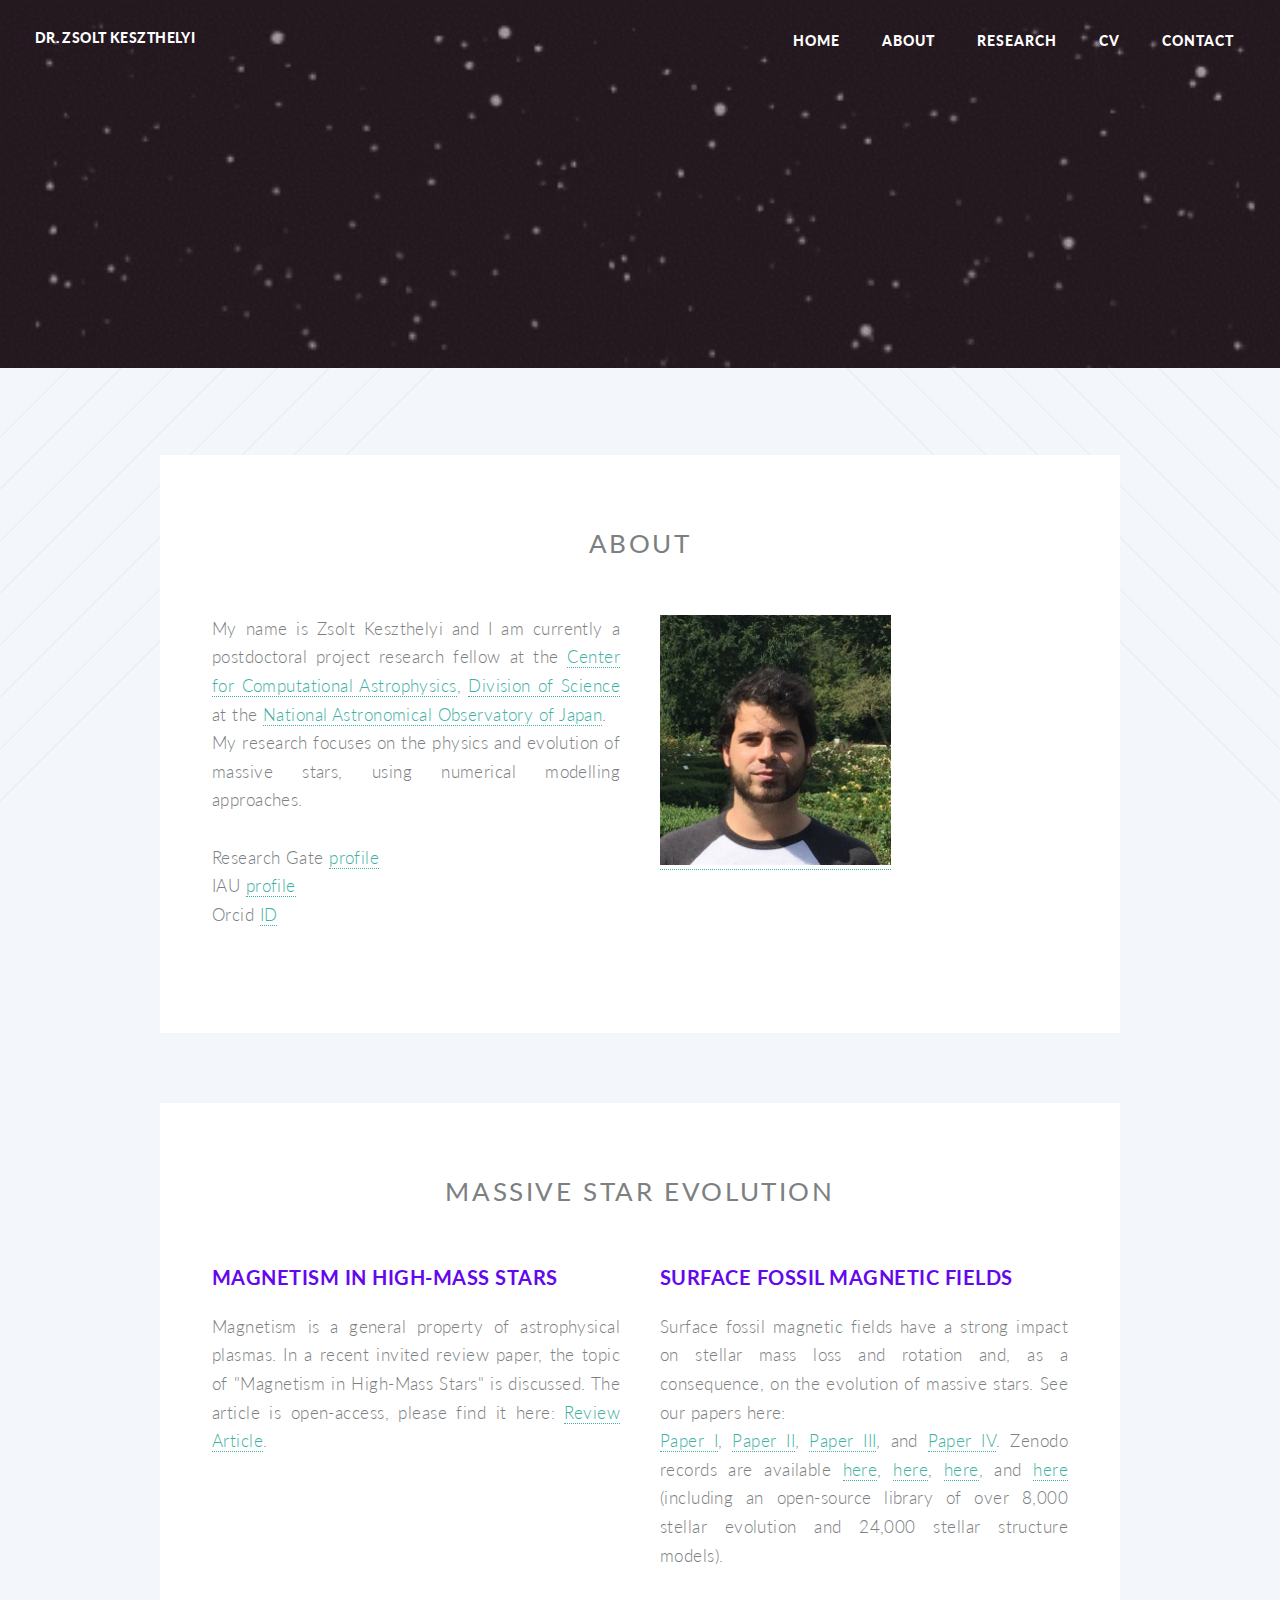
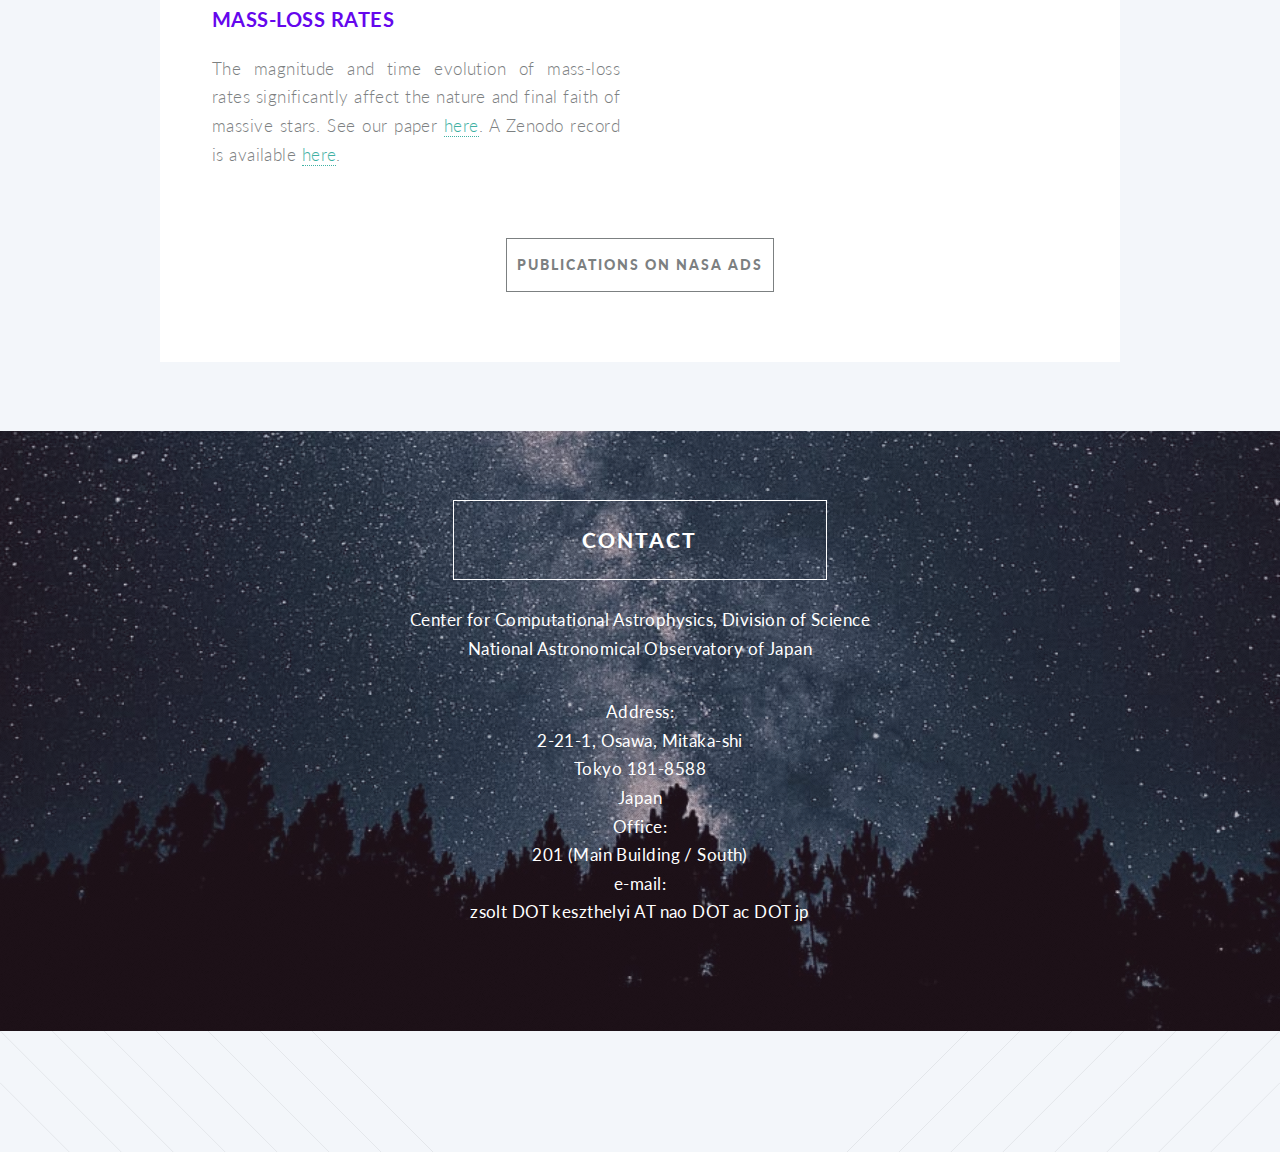
==== commit 05ba10f2: "lol" ====
--- a/index.html
+++ b/index.html
@@ -9,6 +9,7 @@
 		<title>Dr. Zsolt Keszthelyi</title>	
 		<meta charset="utf-8" />
 		<meta name="viewport" content="width=device-width, initial-scale=1, user-scalable=no" />
+		<meta name="google-site-verification" content="TLnPLiuD2ZCmvNKQ7ReCt9zGBl-I41xsnV8JGfKHhdQ" />
 		<link rel="stylesheet" href="assets/css/main.css" />
 		<noscript><link rel="stylesheet" href="assets/css/noscript.css" /></noscript>
 	</head>
@@ -115,6 +116,21 @@
 							<div class="row">
 								<div class="col-6 col-12-narrower">
 									<section align="justify">
+									<!--	<a target="_blank" href="https://www.mdpi.com/2075-4434/11/2/40/htm" class="image featured"><img src="assets/css/images/b1.jpg" alt="Magnetim in High-Mass Stars" height="250"/></a>
+									-->	
+										<a target="_blank" href="https://www.mdpi.com/2075-4434/11/2/40/htm"
+										<header> <h3>Magnetism in High-Mass Stars</h3>
+										</header></a>
+
+										<p>Magnetism is a general property of astrophysical plasmas. In a recent invited review paper, the topic of "Magnetism in High-Mass Stars" is discussed. The article is open-access, please find it here: <a target="_blank" href="https://www.mdpi.com/2075-4434/11/2/40/htm">Review Article</a>.  </p>
+
+									</section>
+
+								</div>
+
+
+								<div class="col-6 col-12-narrower">
+									<section align="justify">
 									<!--	<a target="_blank" href="https://ui.adsabs.harvard.edu/abs/2019MNRAS.485.5843K/abstract" class="image featured"><img src="assets/css/images/b1.jpg" alt="Surface fossil magnetic fields" height="250"/></a>
 									-->	
 										<a target="_blank" href="https://ui.adsabs.harvard.edu/abs/2022MNRAS.tmp.2418K/abstract"
@@ -126,8 +142,10 @@
 									</section>
 
 								</div>
-								<div class="col-6 col-12-narrower">
-
+							</div>
+
+							<div class="row">						
+								<div class="col-6 col-12-narrower">
 									<section align="justify">
 									<!--	<a target="_blank" href="https://ui.adsabs.harvard.edu/abs/2017A%26A...598A...4K/abstract" class="image featured"><img src="assets/css/images/b2.jpeg" alt="Mass-loss rates" height="250"/></a> -->
 										<a target="_blank" href="https://ui.adsabs.harvard.edu/abs/2017A%26A...598A...4K/abstract">
@@ -188,4 +206,4 @@
 			<script src="assets/js/main.js"></script>
 
 	</body>
-</html>+</html>
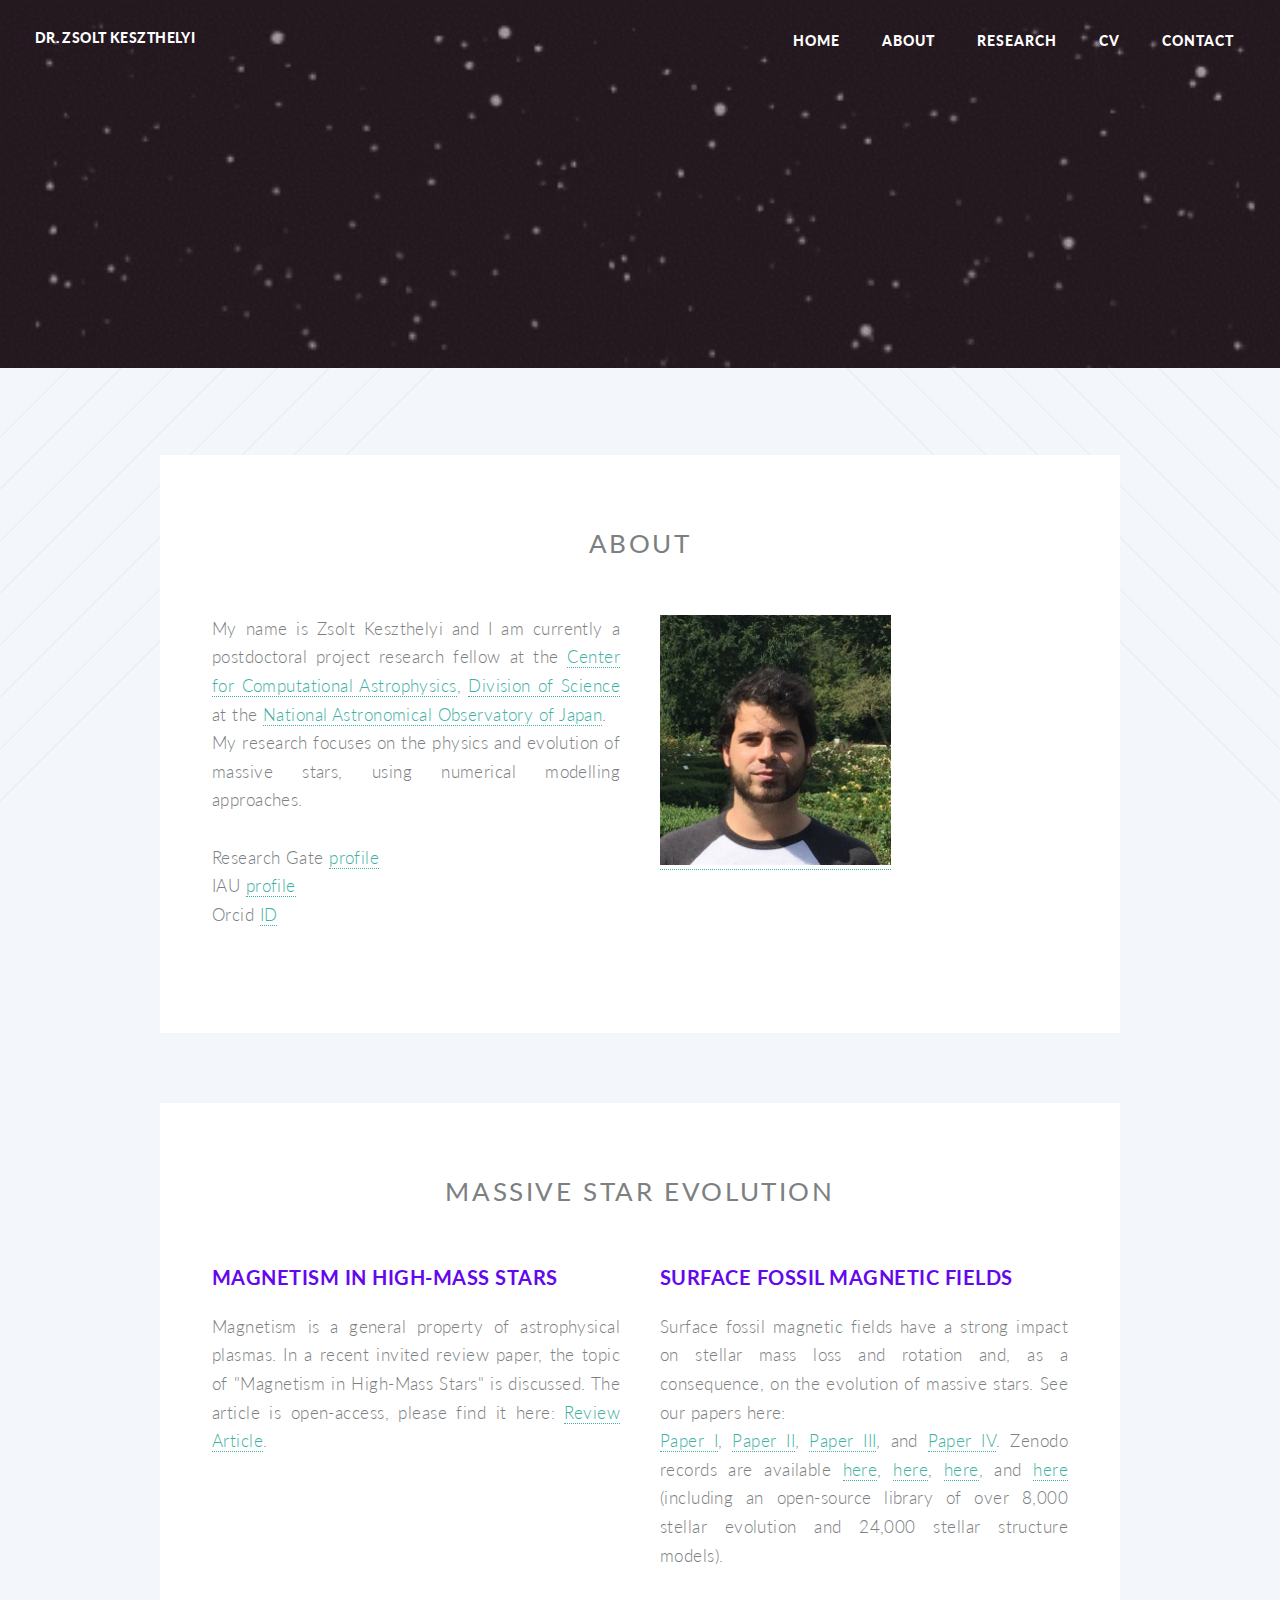
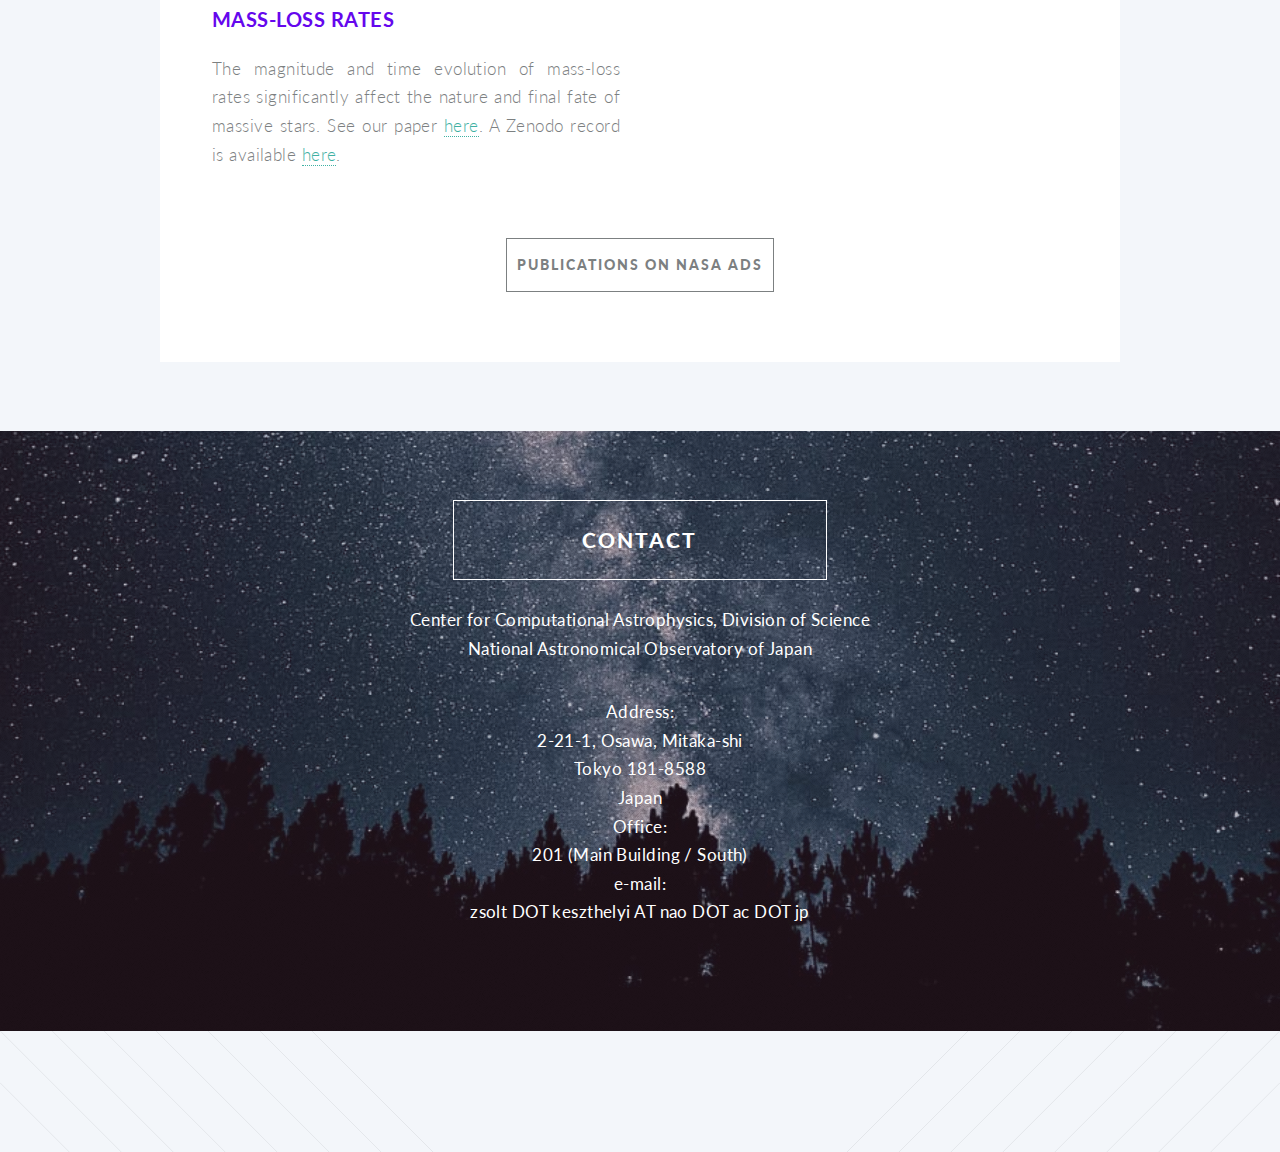
==== commit 20439fc7: "Update index.html" ====
--- a/index.html
+++ b/index.html
@@ -151,7 +151,7 @@
 										<a target="_blank" href="https://ui.adsabs.harvard.edu/abs/2017A%26A...598A...4K/abstract">
 										<header> <h3>Mass-loss rates</h3>
 										</header></a>
-										<p>The magnitude and time evolution of mass-loss rates significantly affect the nature and final faith of massive stars. See our paper <a target="_blank" href="https://ui.adsabs.harvard.edu/abs/2017A%26A...598A...4K/abstract">here</a>. A Zenodo record is available <a target="_blank" href="https://zenodo.org/record/2595690#.Xg9_Mhf0l24">here</a>.</p>
+										<p>The magnitude and time evolution of mass-loss rates significantly affect the nature and final fate of massive stars. See our paper <a target="_blank" href="https://ui.adsabs.harvard.edu/abs/2017A%26A...598A...4K/abstract">here</a>. A Zenodo record is available <a target="_blank" href="https://zenodo.org/record/2595690#.Xg9_Mhf0l24">here</a>.</p>
 									</section>
 
 								</div>
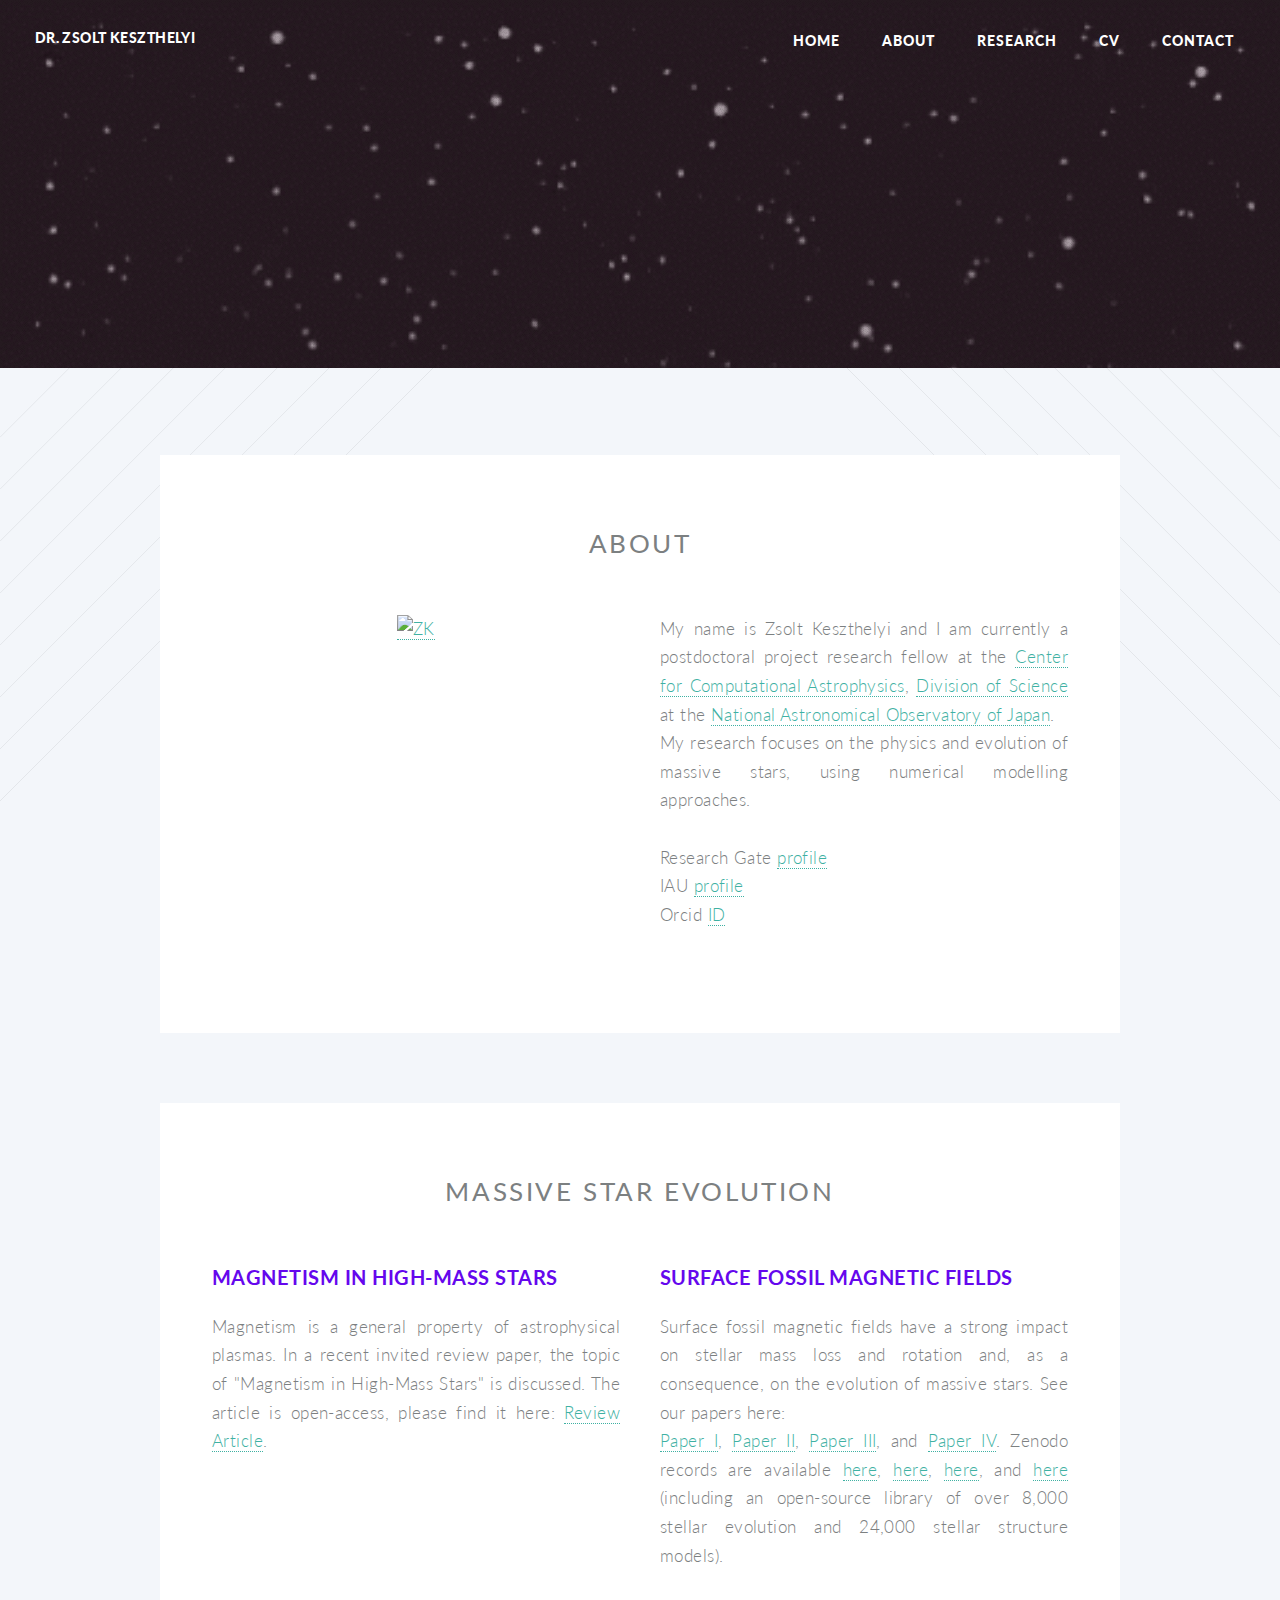
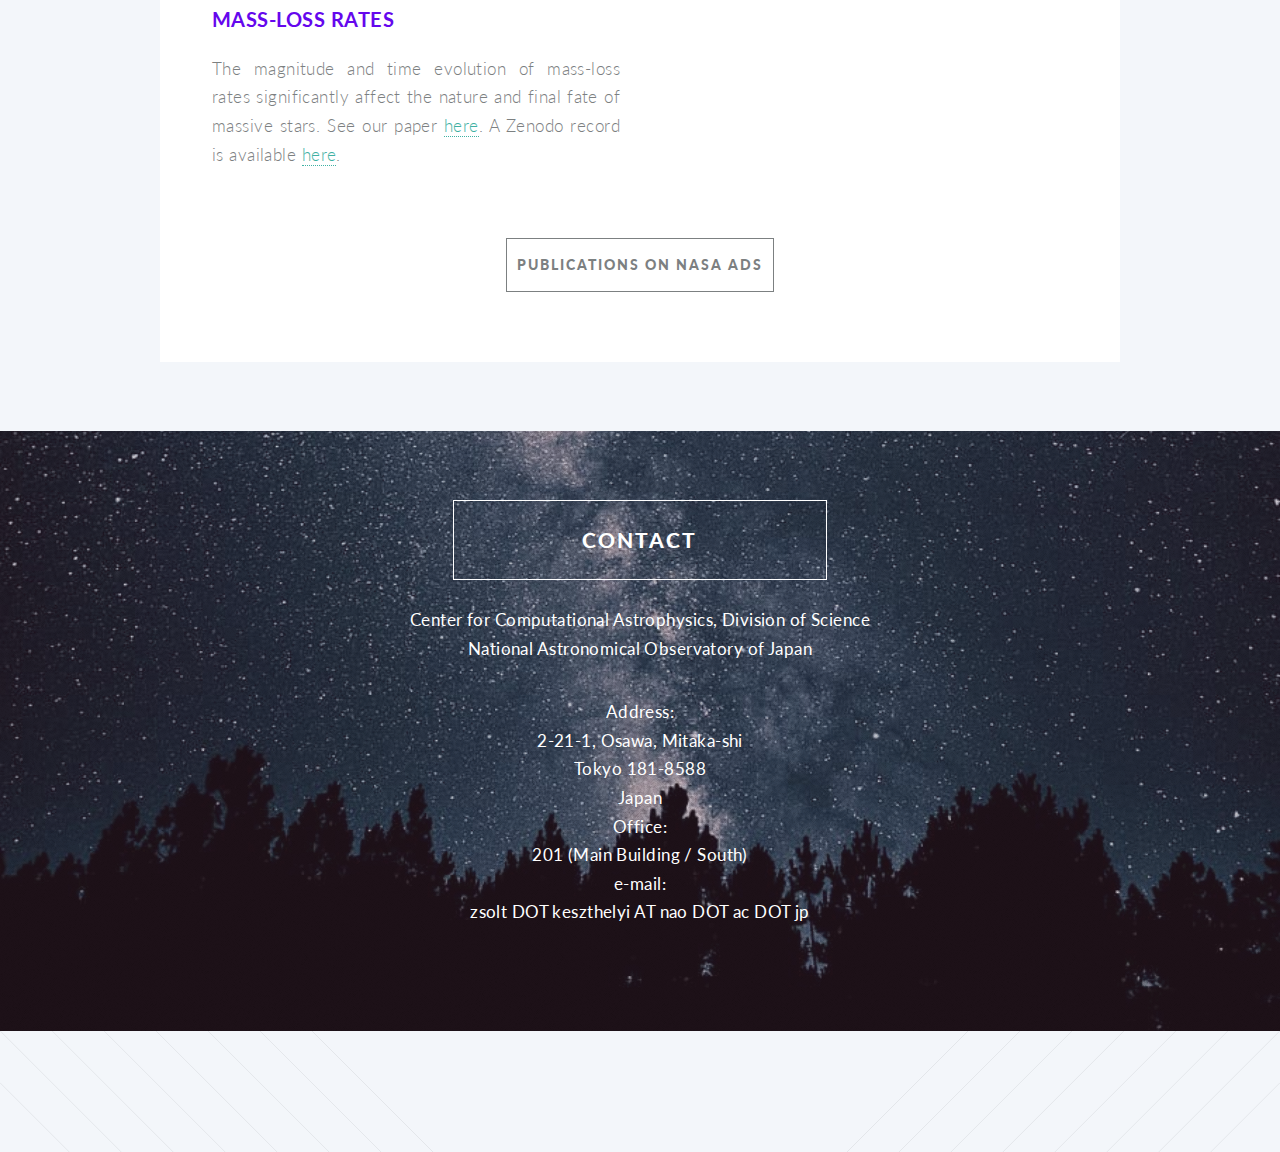
==== commit eb06373c: "lol" ====
--- a/index.html
+++ b/index.html
@@ -79,6 +79,13 @@
 							</header>
 						<div class="row">
 								<div class="col-6 col-12-narrower">
+									<section align='center'>
+										<a target="_blank" ><img src="assets/css/images/zk.png" alt="ZK" height="550"/></a>
+									</section>
+								</div>
+
+						<!-- <div class="row"> -->
+								<div class="col-6 col-12-narrower">
 									<section align="justify">
 			             		<p> 
 						 		My name is Zsolt Keszthelyi and I am currently a postdoctoral project research fellow at the <a target="_blank" href="https://www.cfca.nao.ac.jp/">Center for Computational Astrophysics</a>, <a target="_blank" href="https://sci.nao.ac.jp/main/en/home">Division of Science</a> at the <a target="_blank" href="https://www.nao.ac.jp/en/">National Astronomical Observatory of Japan</a>.  
@@ -94,14 +101,7 @@
 						 		</p>
 									</section>
 								</div>
-						<div class="row">
-								<div class="col-6 col-12-narrower">
-									<section>
-										<a target="_blank" ><img src="assets/css/images/zk.jpg" alt="ZK" height="250"/></a>
-									</section>
-								</div>
-
-			
+
 						</section>
 
 			            <!-- for jumping to About section -->
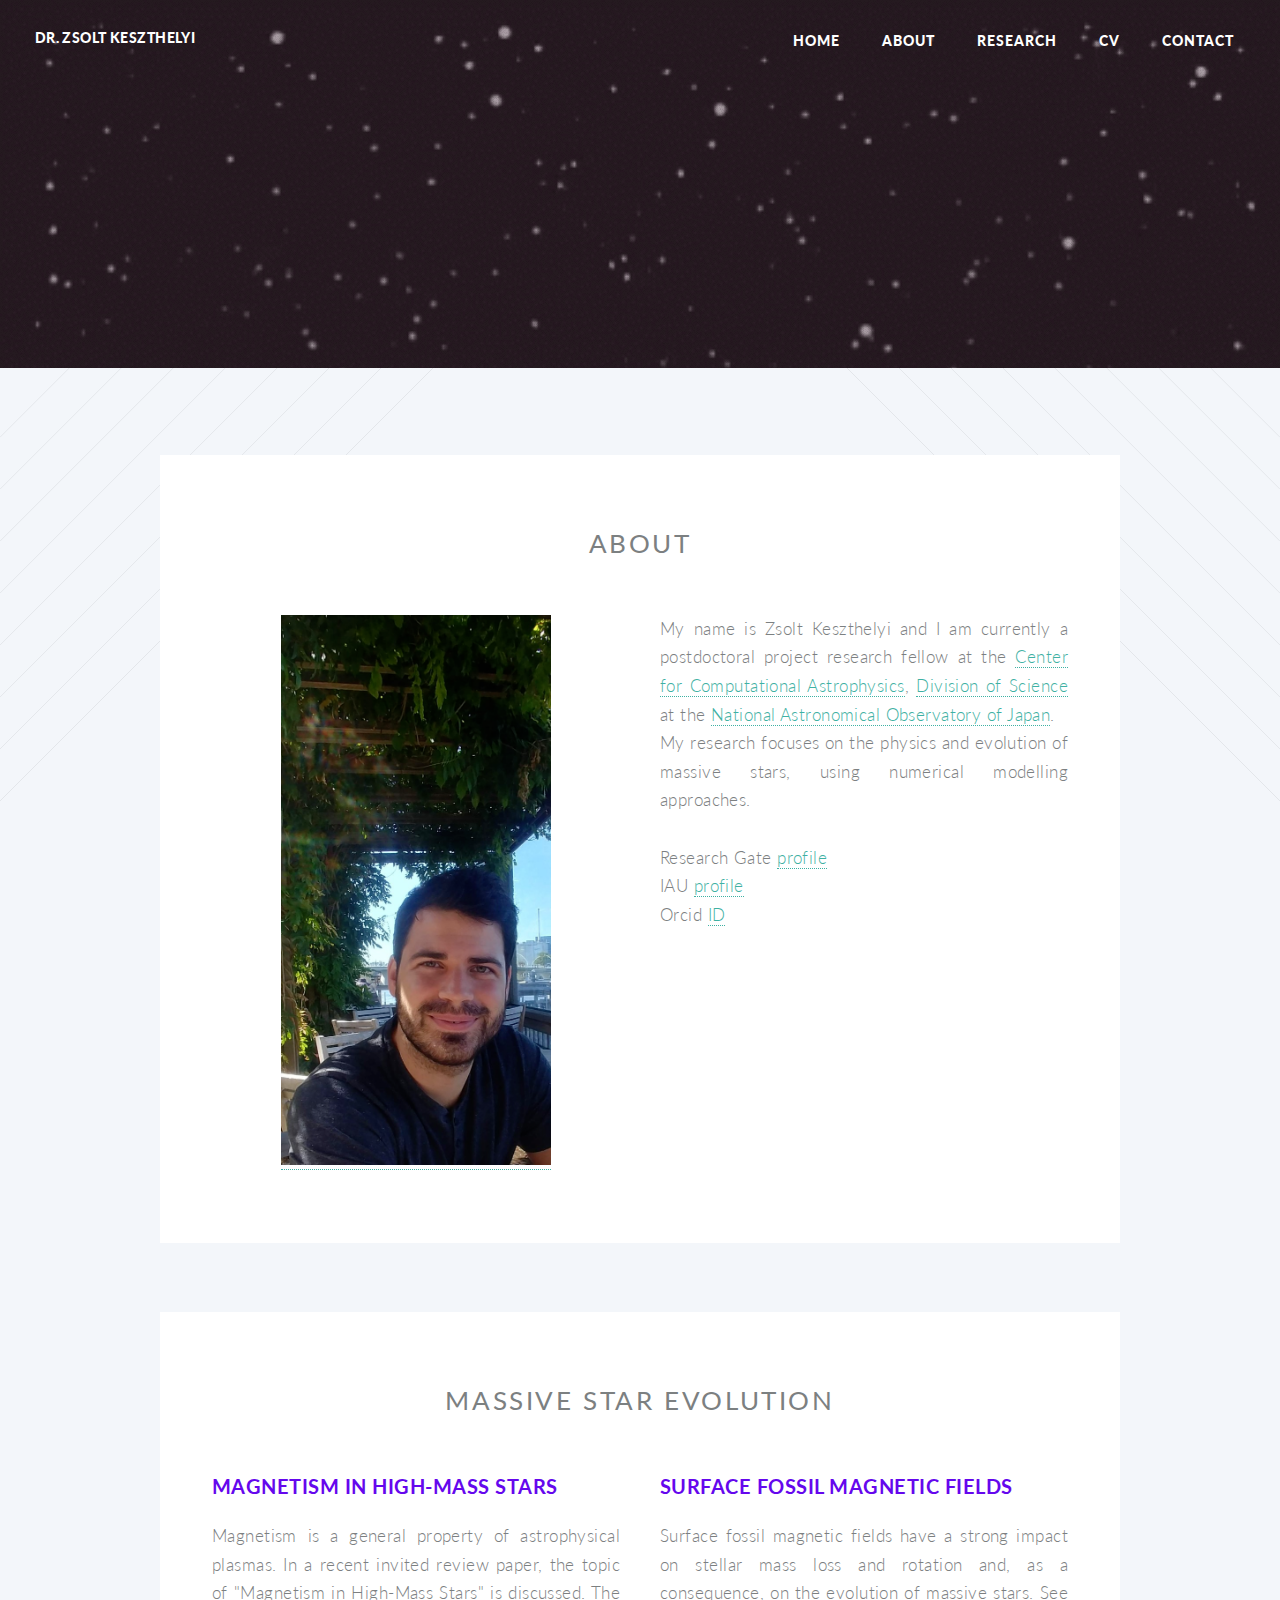
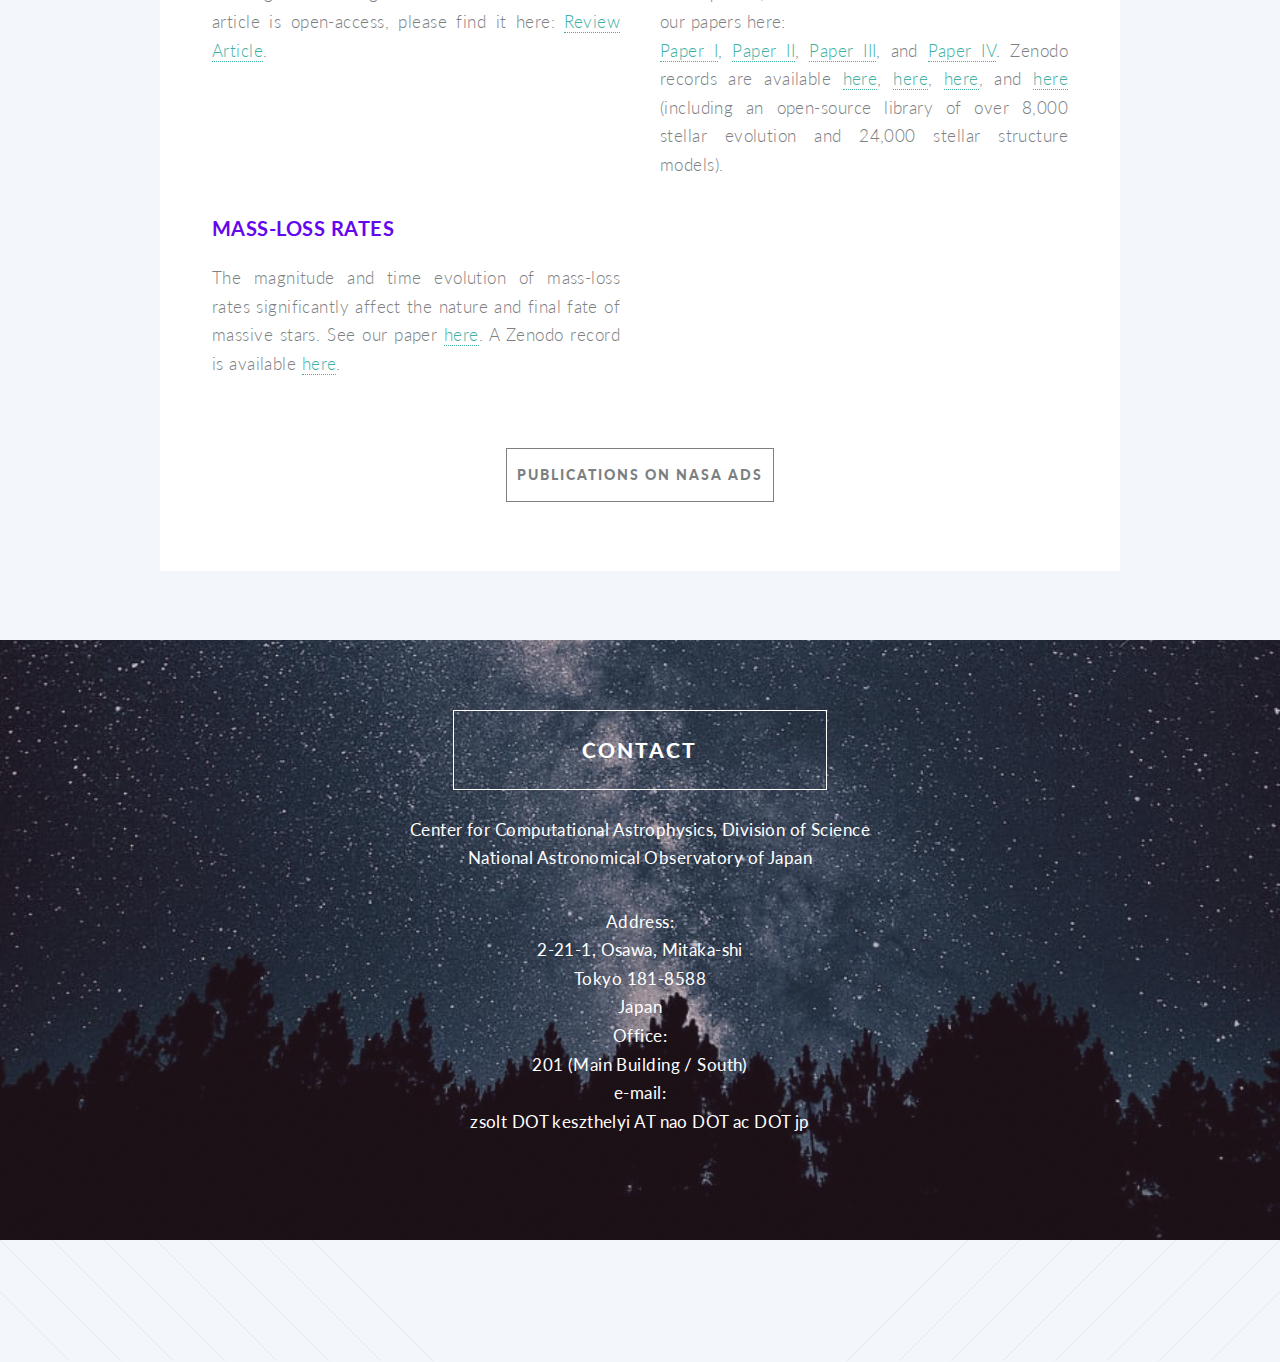
==== commit f79a5b5b: "lol" ====
--- a/index.html
+++ b/index.html
@@ -160,7 +160,7 @@
 
 							<footer class="major">
 								<ul class="buttons">
-									<li><a  target="_blank" href="https://ui.adsabs.harvard.edu/search/q=%20author%3A%22keszthelyi%2C%20z%22&sort=date%20desc%2C%20bibcode%20desc&p_=0" class="button">Publications on NASA ADS</a></li>
+									<li><a  target="_blank" href="https://ui.adsabs.harvard.edu/search/filter_database_fq_database=AND&filter_database_fq_database=database%3A%22astronomy%22&fq=%7B!type%3Daqp%20v%3D%24fq_database%7D&fq_database=(database%3A%22astronomy%22)&p_=0&q=%20author%3A%22keszthelyi%2C%20z%22&sort=date%20desc%2C%20bibcode%20desc" class="button">Publications on NASA ADS</a></li>
 								</ul>
 							</footer>
 
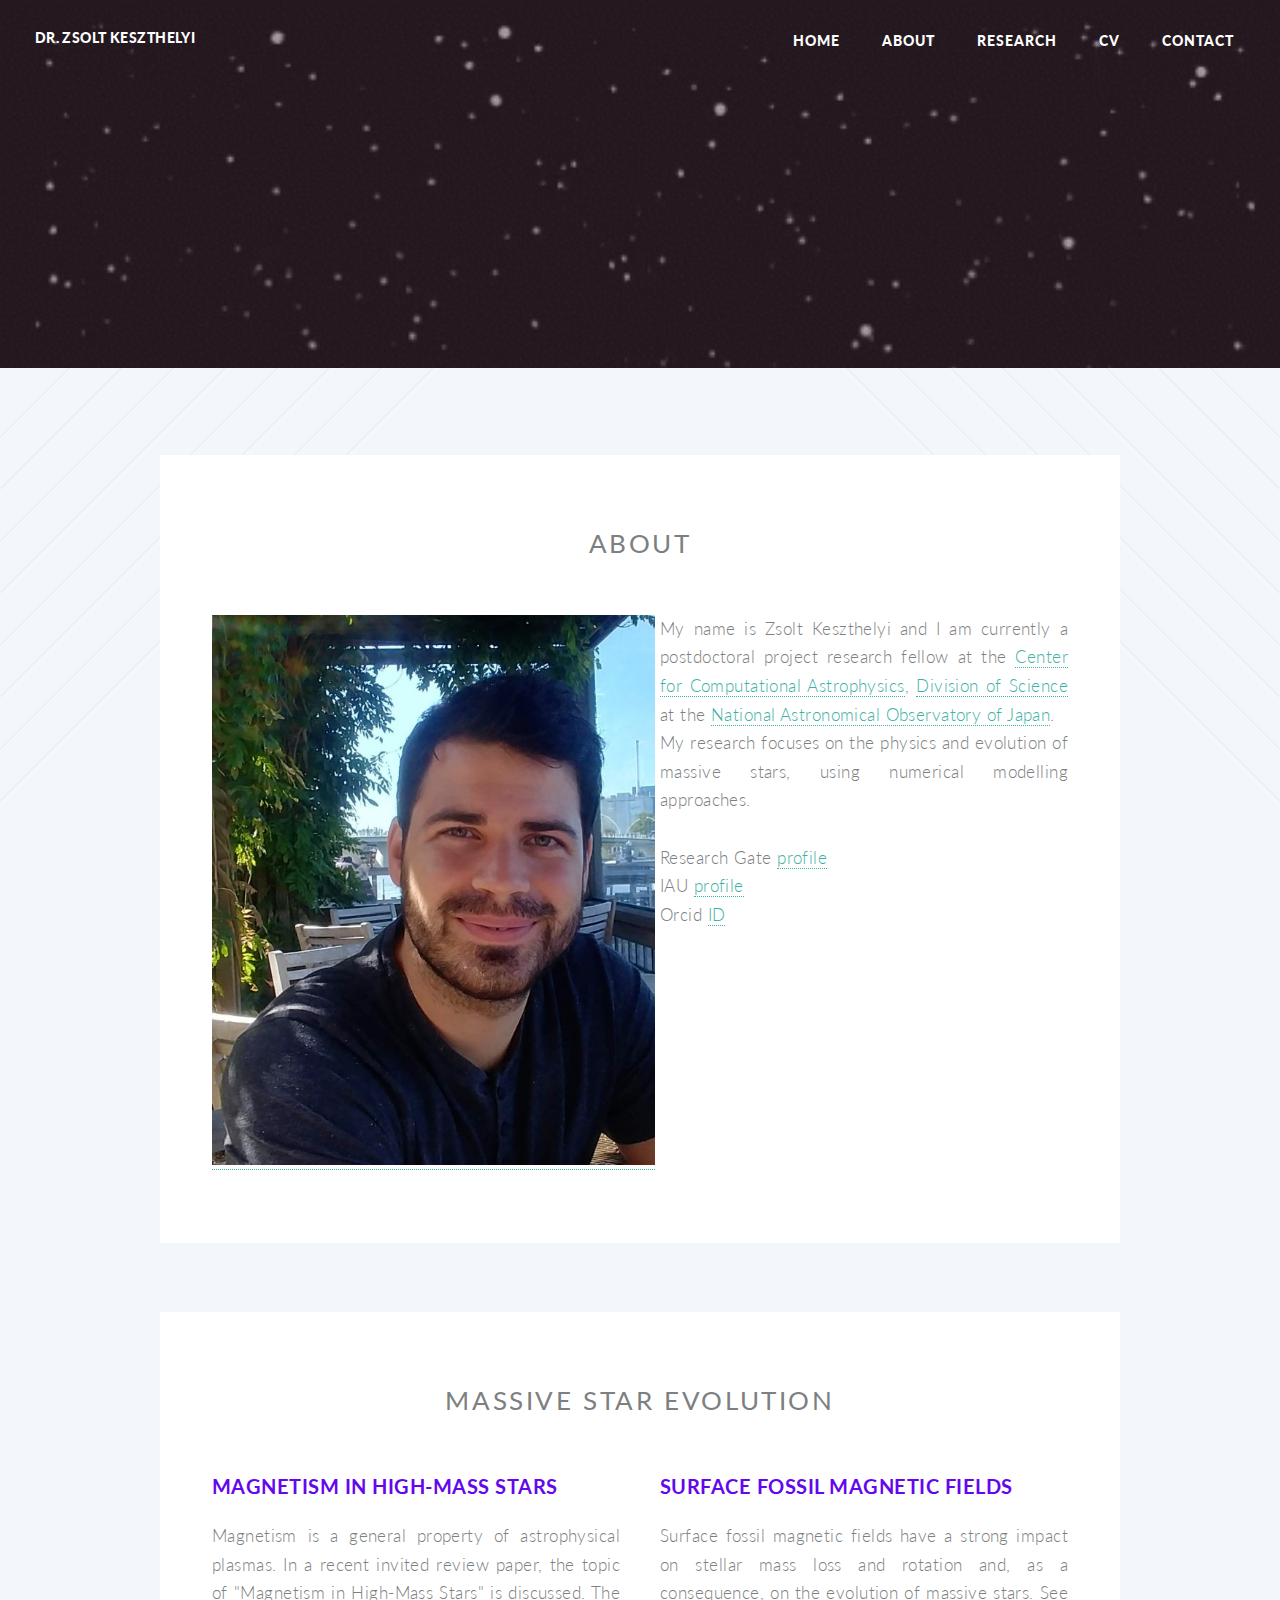
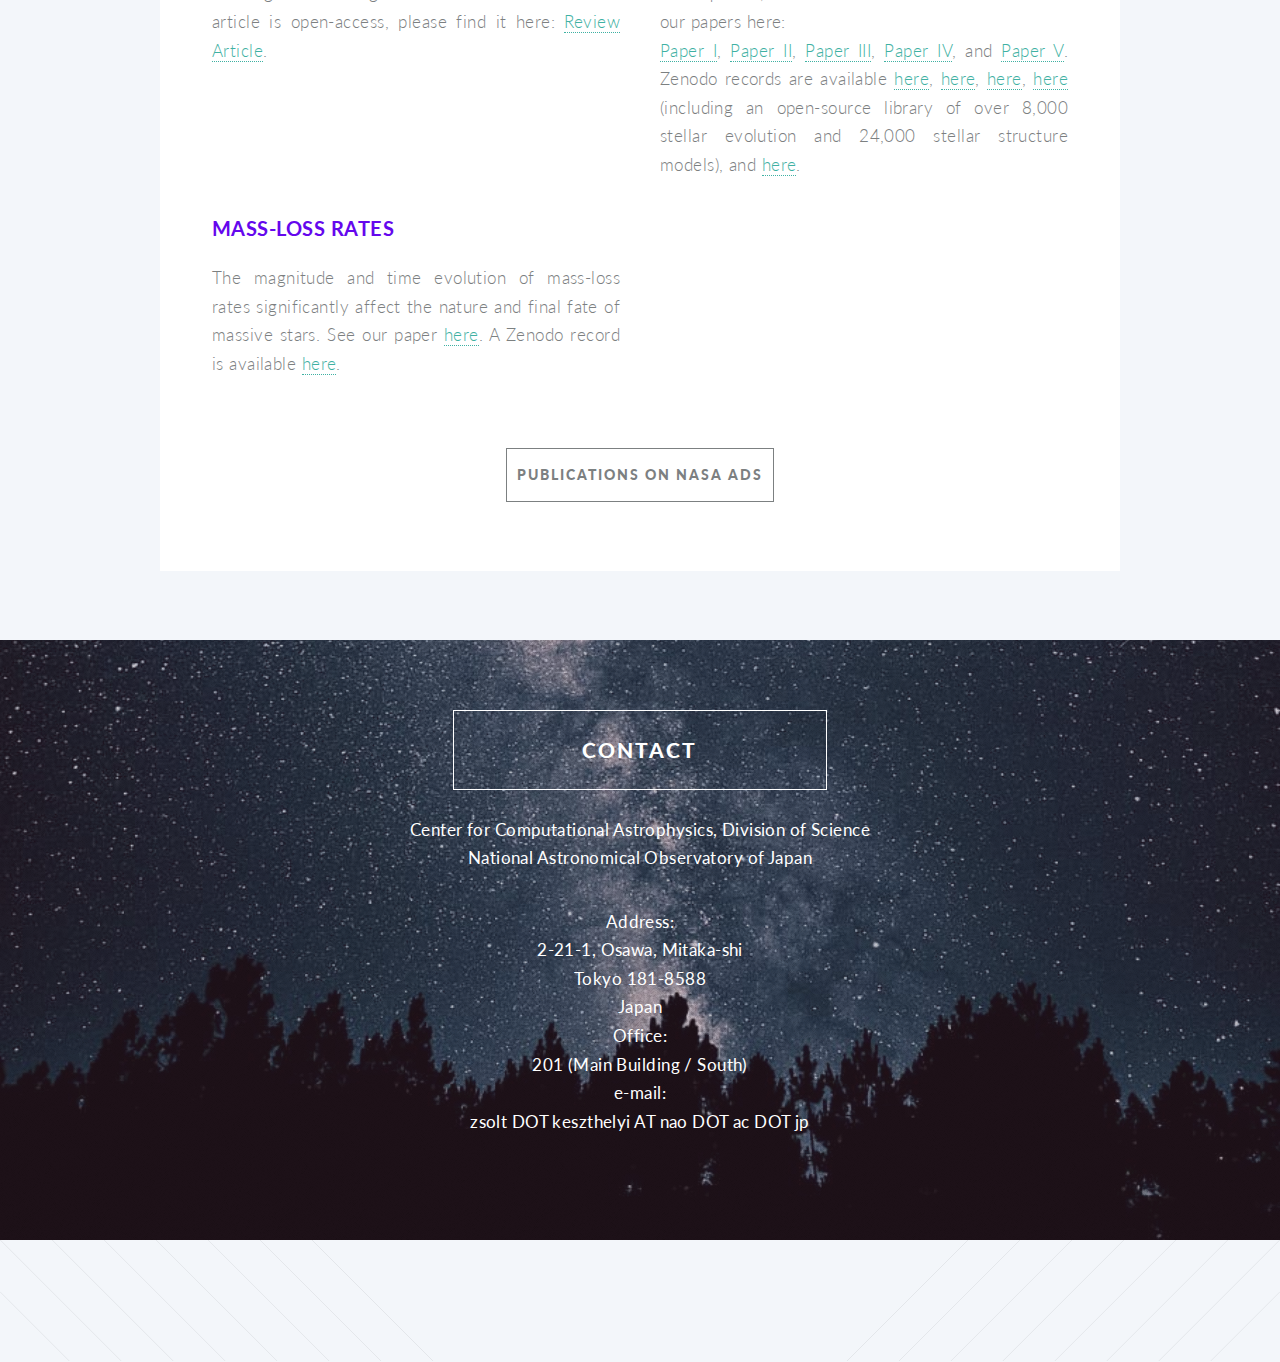
==== commit 2092a31e: "lol" ====
--- a/index.html
+++ b/index.html
@@ -137,7 +137,7 @@
 										<header> <h3>Surface fossil magnetic fields</h3>
 										</header></a>
 
-										<p>Surface fossil magnetic fields have a strong impact on stellar mass loss and rotation and, as a consequence, on the evolution of massive stars. See our papers here: <br><a target="_blank" href="https://ui.adsabs.harvard.edu/abs/2019MNRAS.485.5843K/abstract">Paper I</a>, <a target="_blank" href="https://ui.adsabs.harvard.edu/abs/2020MNRAS.493..518K/abstract">Paper II</a>, <a target="_blank" href="https://ui.adsabs.harvard.edu/abs/2021MNRAS.504.2474K/abstract">Paper III</a>, and <a target="_blank" href="https://ui.adsabs.harvard.edu/abs/2022MNRAS.tmp.2418K/abstract">Paper IV</a>. Zenodo records are available <a target="_blank" href="https://zenodo.org/record/3250412#.Xg9_JBf0l24">here</a>,  <a target="_blank" href="https://zenodo.org/record/3734209#.YUXckhP7Tzc">here</a>, <a target="_blank" href="https://zenodo.org/record/4633408#.YUXckRP7Tzc">here</a>, and <a target="_blank" href="https://doi.org/10.5281/zenodo.7069766">here</a> (including an open-source library of over 8,000 stellar evolution and 24,000 stellar structure models).</p>
+										<p>Surface fossil magnetic fields have a strong impact on stellar mass loss and rotation and, as a consequence, on the evolution of massive stars. See our papers here: <br><a target="_blank" href="https://ui.adsabs.harvard.edu/abs/2019MNRAS.485.5843K/abstract">Paper I</a>, <a target="_blank" href="https://ui.adsabs.harvard.edu/abs/2020MNRAS.493..518K/abstract">Paper II</a>, <a target="_blank" href="https://ui.adsabs.harvard.edu/abs/2021MNRAS.504.2474K/abstract">Paper III</a>, <a target="_blank" href="https://ui.adsabs.harvard.edu/abs/2022MNRAS.517.2028K/abstract">Paper IV</a>, and <a target="_blank" href="https://ui.adsabs.harvard.edu/abs/2024MNRAS.tmp.1818K/abstract">Paper V</a>. Zenodo records are available <a target="_blank" href="https://zenodo.org/record/3250412#.Xg9_JBf0l24">here</a>,  <a target="_blank" href="https://zenodo.org/record/3734209#.YUXckhP7Tzc">here</a>, <a target="_blank" href="https://zenodo.org/record/4633408#.YUXckRP7Tzc">here</a>, <a target="_blank" href="https://doi.org/10.5281/zenodo.7069766">here</a> (including an open-source library of over 8,000 stellar evolution and 24,000 stellar structure models), and <a target="_blank" href="https://zenodo.org/records/13309019">here</a>.</p>
 
 									</section>
 
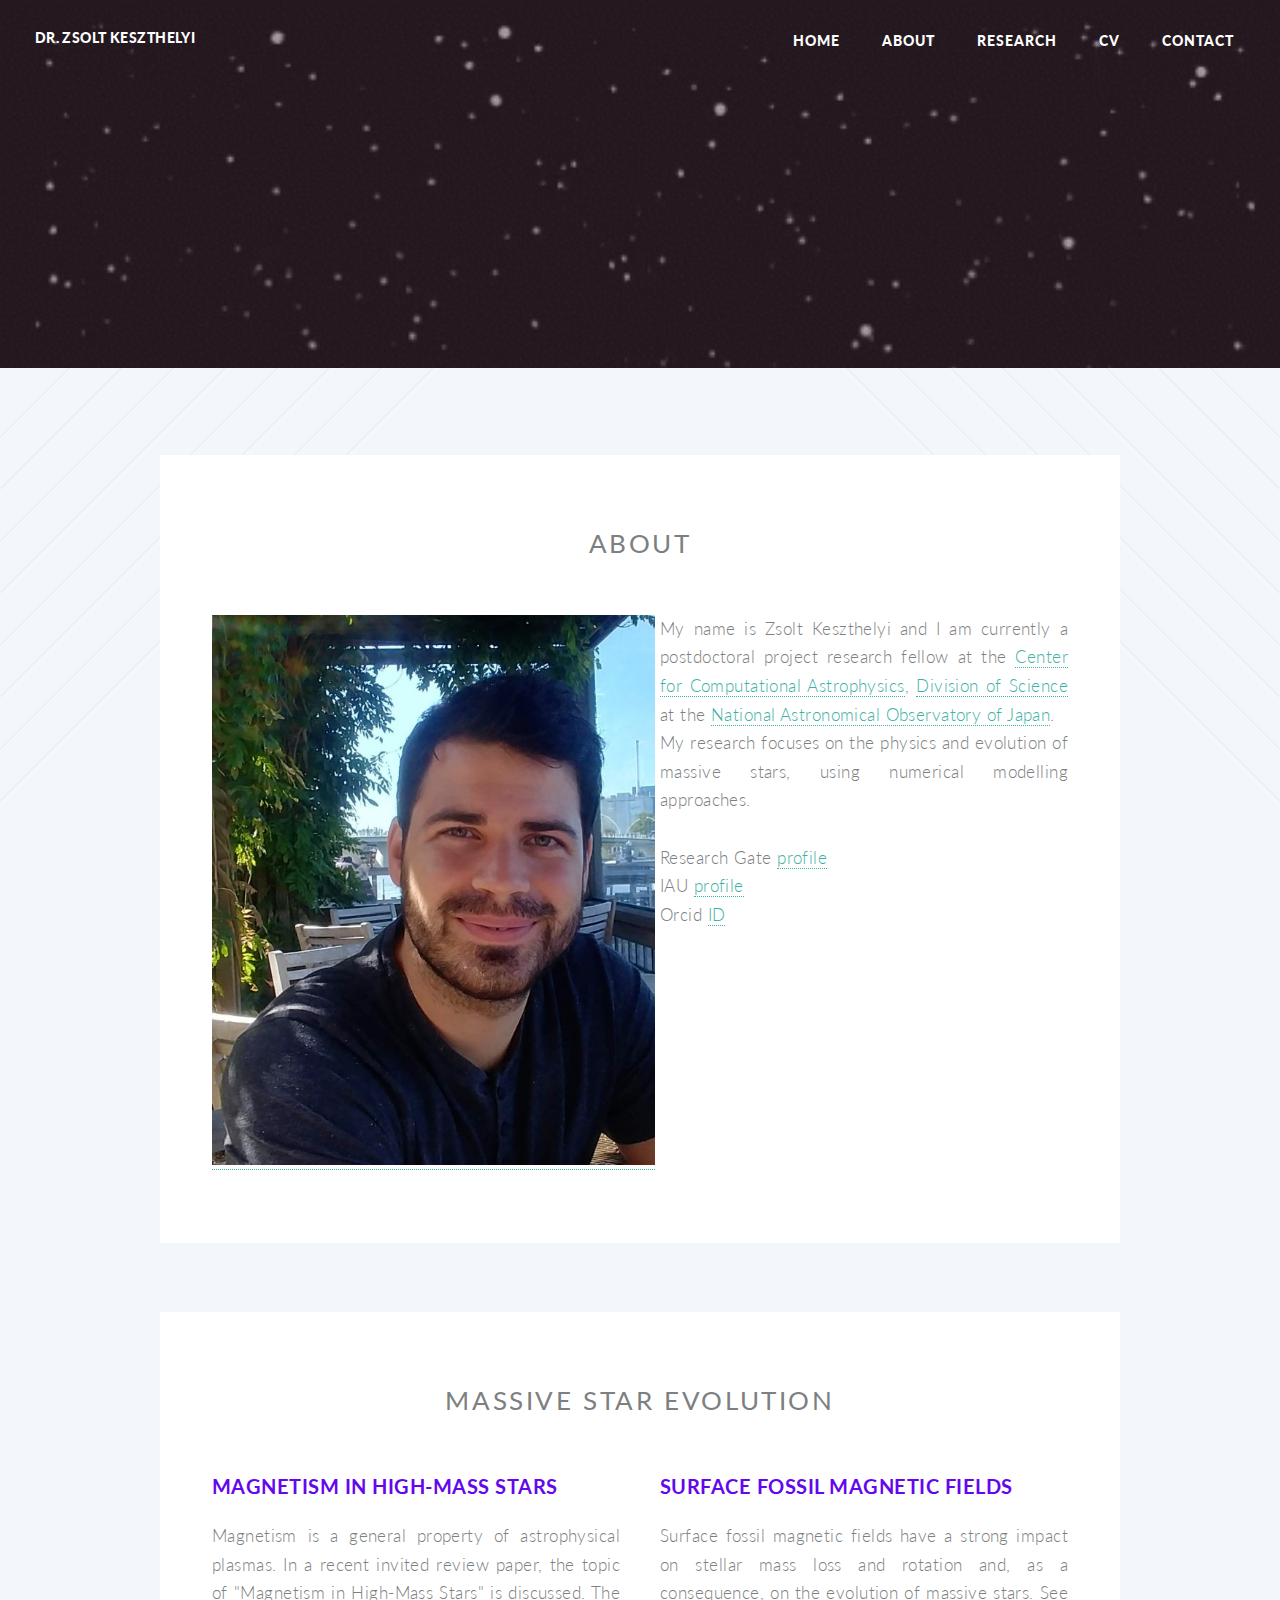
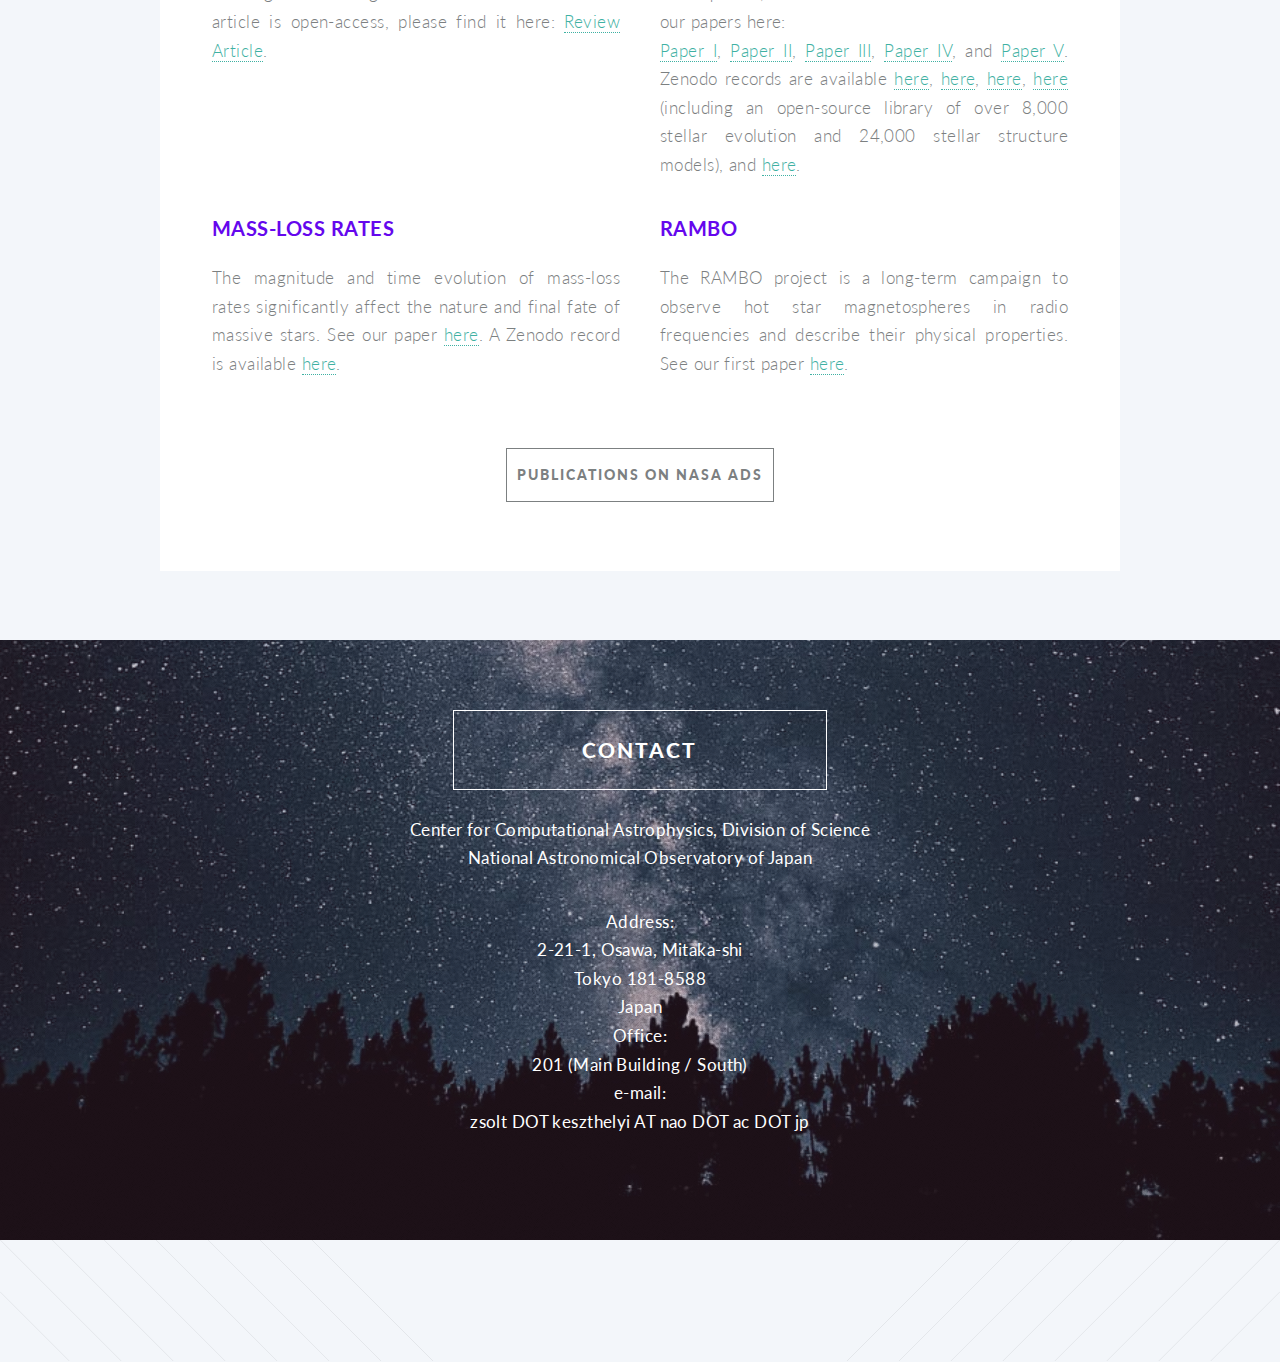
==== commit 33cb3135: "lol" ====
--- a/index.html
+++ b/index.html
@@ -155,6 +155,17 @@
 									</section>
 
 								</div>
+
+								<div class="col-6 col-12-narrower">
+									<section align="justify">
+									<!--	<a target="_blank" href="https://ui.adsabs.harvard.edu/abs/2017A%26A...598A...4K/abstract" class="image featured"><img src="assets/css/images/b2.jpeg" alt="Mass-loss rates" height="250"/></a> -->
+										<a target="_blank" href="https://ui.adsabs.harvard.edu/abs/2024arXiv241117032K/abstract">
+										<header> <h3>RAMBO</h3>
+										</header></a>
+										<p>The RAMBO project is a long-term campaign to observe hot star magnetospheres in radio frequencies and describe their physical properties. See our first paper <a target="_blank" href="https://ui.adsabs.harvard.edu/abs/2024arXiv241117032K/abstract">here</a>.</p>
+									</section>
+
+								</div>								
 							</div>
 
 
